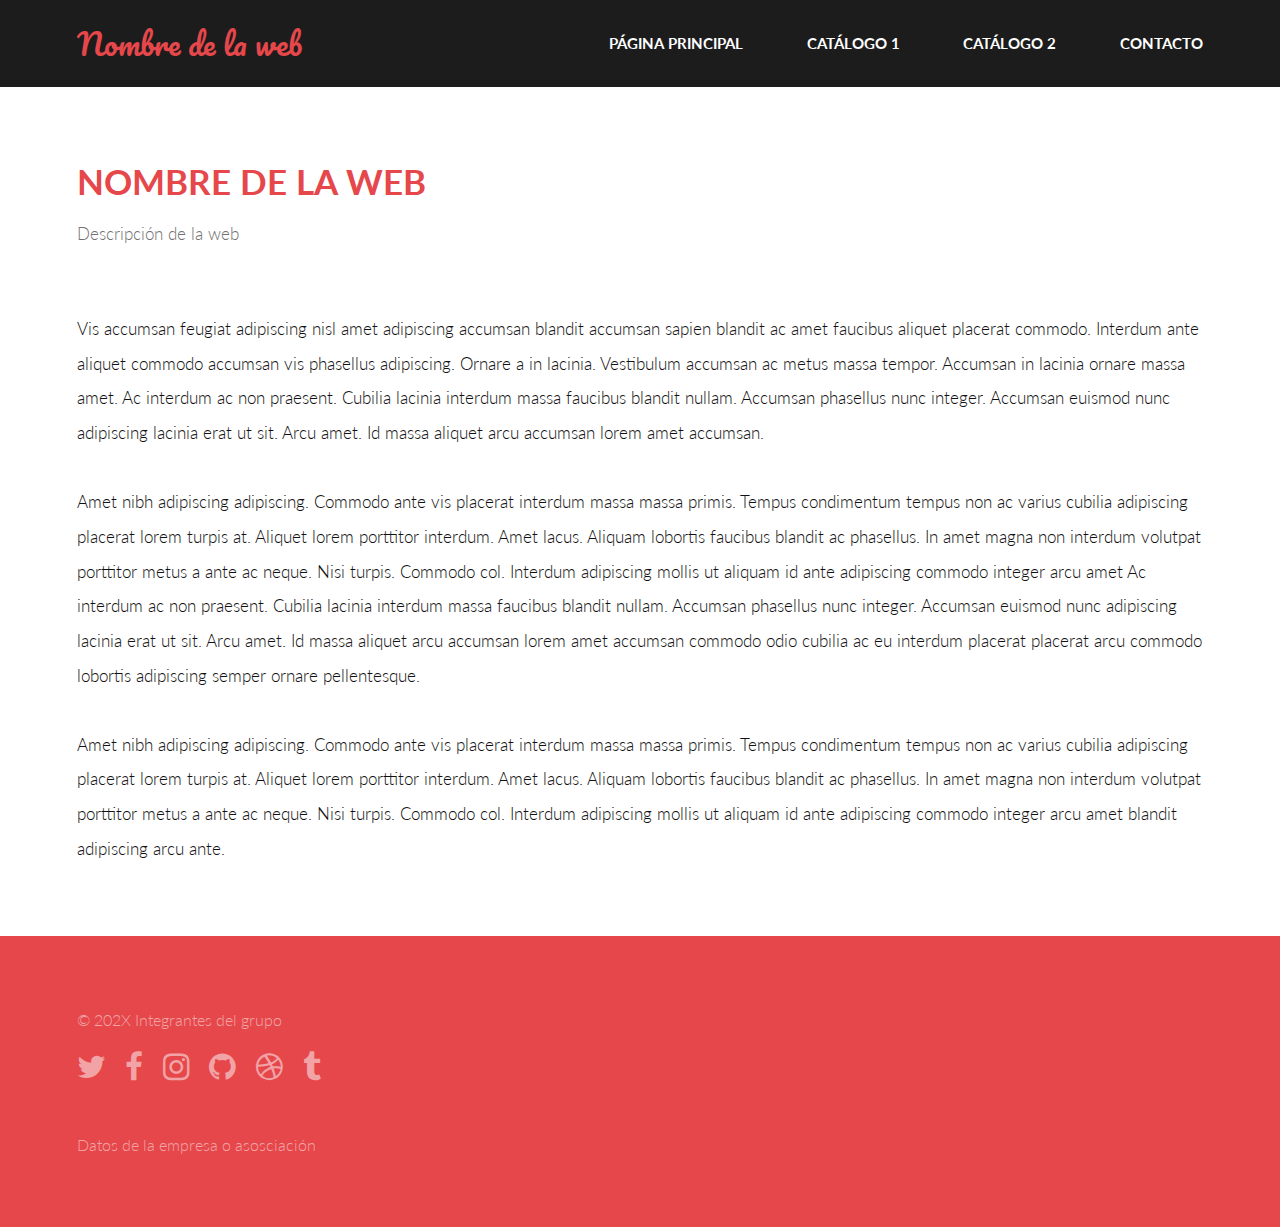
==== pagina_web/index.html @ 9d64b78c "plantilla con algunas imagenes" ====
<!DOCTYPE HTML>
<!--
	Base de la plantilla creada por TEMPLATED y adapatada para la realización del
	Proyecto dirigido a la validación, formateo y transformación de documentos XML
-->
<html lang="es">
	<head>
		<title>UD6: Proyecto dirigido a la validación, formateo y transformación de documentos XML</title>
		<meta charset="utf-8" />
		<meta name="viewport" content="width=device-width, initial-scale=1, user-scalable=no" />
		<link rel="stylesheet" href="assets/css/main.css" />
	</head>
	<body>

		<!-- Header -->
		<header id="header">
			<div class="inner">
				<a href="#" class="logo">Nombre de la web</a>
				<nav id="nav">
					<a href="#">Página Principal</a>
					<a href="web/catalogo_1.html">Catálogo 1</a>
					<a href="web/catalogo_2.html">Catálogo 2</a>
					<a href="web/contacto.html">Contacto</a>								
				</nav>
			</div>
		</header>
		<a href="#menu" class="navPanelToggle"><span class="fa fa-bars"></span></a>

		<!-- Main -->
		<section id="main" >
			<div class="inner">
				<header class="major special">
					<h1>Nombre de la web</h1>
					<p>Descripción de la web</p>
				</header>
				<!-- imagen carácterística de la empresa o asociación -->
				<a href="#" class="image fit"><img src="images/pic11.jpg" alt="" /></a>
				<!-- texto introductorio en el que se detalle lo que hace la empresa o asociación -->
				<p>Vis accumsan feugiat adipiscing nisl amet adipiscing accumsan blandit accumsan sapien blandit ac amet faucibus aliquet placerat commodo. Interdum ante aliquet commodo accumsan vis phasellus adipiscing. Ornare a in lacinia. Vestibulum accumsan ac metus massa tempor. Accumsan in lacinia ornare massa amet. Ac interdum ac non praesent. Cubilia lacinia interdum massa faucibus blandit nullam. Accumsan phasellus nunc integer. Accumsan euismod nunc adipiscing lacinia erat ut sit. Arcu amet. Id massa aliquet arcu accumsan lorem amet accumsan.</p>
				<p>Amet nibh adipiscing adipiscing. Commodo ante vis placerat interdum massa massa primis. Tempus condimentum tempus non ac varius cubilia adipiscing placerat lorem turpis at. Aliquet lorem porttitor interdum. Amet lacus. Aliquam lobortis faucibus blandit ac phasellus. In amet magna non interdum volutpat porttitor metus a ante ac neque. Nisi turpis. Commodo col. Interdum adipiscing mollis ut aliquam id ante adipiscing commodo integer arcu amet Ac interdum ac non praesent. Cubilia lacinia interdum massa faucibus blandit nullam. Accumsan phasellus nunc integer. Accumsan euismod nunc adipiscing lacinia erat ut sit. Arcu amet. Id massa aliquet arcu accumsan lorem amet accumsan commodo odio cubilia ac eu interdum placerat placerat arcu commodo lobortis adipiscing semper ornare pellentesque.</p>
				<p>Amet nibh adipiscing adipiscing. Commodo ante vis placerat interdum massa massa primis. Tempus condimentum tempus non ac varius cubilia adipiscing placerat lorem turpis at. Aliquet lorem porttitor interdum. Amet lacus. Aliquam lobortis faucibus blandit ac phasellus. In amet magna non interdum volutpat porttitor metus a ante ac neque. Nisi turpis. Commodo col. Interdum adipiscing mollis ut aliquam id ante adipiscing commodo integer arcu amet blandit adipiscing arcu ante.</p>
			</div>
		</section>

		<!-- Footer -->
		<footer id="footer">
			<div class="inner">
				<div class="copyright">
					&copy; 202X Integrantes del grupo
					<ul class="icons">
						<li><a href="#" class="icon fa-twitter"><span class="label">Twitter</span></a></li>
						<li><a href="#" class="icon fa-facebook"><span class="label">Facebook</span></a></li>
						<li><a href="#" class="icon fa-instagram"><span class="label">Instagram</span></a></li>
						<li><a href="#" class="icon fa-github"><span class="label">Github</span></a></li>
						<li><a href="#" class="icon fa-dribbble"><span class="label">Dribbble</span></a></li>
						<li><a href="#" class="icon fa-tumblr"><span class="label">Tumblr</span></a></li>
					</ul>
					Datos de la empresa o asosciación
				</div>
			</div>
		</footer>

		<!-- Scripts -->
		<script src="assets/js/jquery.min.js"></script>
		<script src="assets/js/skel.min.js"></script>
		<script src="assets/js/util.js"></script>
		<script src="assets/js/main.js"></script>

	</body>
</html>
---- pagina_web/assets/css/main.css ----
@import url(font-awesome.min.css);
@import url("https://fonts.googleapis.com/css?family=Lato:300,400,700|Pacifico");

/*
	Introspect by TEMPLATED
	templated.co @templatedco
	Released for free under the Creative Commons Attribution 3.0 license (templated.co/license)
*/

/* Reset */

	html, body, div, span, applet, object, iframe, h1, h2, h3, h4, h5, h6, p, blockquote, pre, a, abbr, acronym, address, big, cite, code, del, dfn, em, img, ins, kbd, q, s, samp, small, strike, strong, sub, sup, tt, var, b, u, i, center, dl, dt, dd, ol, ul, li, fieldset, form, label, legend, table, caption, tbody, tfoot, thead, tr, th, td, article, aside, canvas, details, embed, figure, figcaption, footer, header, hgroup, menu, nav, output, ruby, section, summary, time, mark, audio, video {
		margin: 0;
		padding: 0;
		border: 0;
		font-size: 100%;
		font: inherit;
		vertical-align: baseline;
	}

	article, aside, details, figcaption, figure, footer, header, hgroup, menu, nav, section {
		display: block;
	}

	body {
		line-height: 1;
	}

	ol, ul {
		list-style: none;
	}

	blockquote, q {
		quotes: none;
	}

	blockquote:before, blockquote:after, q:before, q:after {
		content: '';
		content: none;
	}

	table {
		border-collapse: collapse;
		border-spacing: 0;
	}

	body {
		-webkit-text-size-adjust: none;
	}

/* Box Model */

	*, *:before, *:after {
		-moz-box-sizing: border-box;
		-webkit-box-sizing: border-box;
		box-sizing: border-box;
	}

/* Containers */

	.container {
		margin-left: auto;
		margin-right: auto;
	}

	.container.\31 25\25 {
		width: 100%;
		max-width: 100em;
		min-width: 80em;
	}

	.container.\37 5\25 {
		width: 60em;
	}

	.container.\35 0\25 {
		width: 40em;
	}

	.container.\32 5\25 {
		width: 20em;
	}

	.container {
		width: 80em;
	}

	@media screen and (max-width: 1680px) {

		.container.\31 25\25 {
			width: 100%;
			max-width: 100em;
			min-width: 80em;
		}

		.container.\37 5\25 {
			width: 60em;
		}

		.container.\35 0\25 {
			width: 40em;
		}

		.container.\32 5\25 {
			width: 20em;
		}

		.container {
			width: 80em;
		}

	}

	@media screen and (max-width: 1280px) {

		.container.\31 25\25 {
			width: 100%;
			max-width: 81.25em;
			min-width: 65em;
		}

		.container.\37 5\25 {
			width: 48.75em;
		}

		.container.\35 0\25 {
			width: 32.5em;
		}

		.container.\32 5\25 {
			width: 16.25em;
		}

		.container {
			width: 65em;
		}

	}

	@media screen and (max-width: 980px) {

		.container.\31 25\25 {
			width: 100%;
			max-width: 112.5%;
			min-width: 90%;
		}

		.container.\37 5\25 {
			width: 67.5%;
		}

		.container.\35 0\25 {
			width: 45%;
		}

		.container.\32 5\25 {
			width: 22.5%;
		}

		.container {
			width: 90%;
		}

	}

	@media screen and (max-width: 736px) {

		.container.\31 25\25 {
			width: 100%;
			max-width: 112.5%;
			min-width: 90%;
		}

		.container.\37 5\25 {
			width: 67.5%;
		}

		.container.\35 0\25 {
			width: 45%;
		}

		.container.\32 5\25 {
			width: 22.5%;
		}

		.container {
			width: 90% !important;
		}

	}

	@media screen and (max-width: 480px) {

		.container.\31 25\25 {
			width: 100%;
			max-width: 112.5%;
			min-width: 90%;
		}

		.container.\37 5\25 {
			width: 67.5%;
		}

		.container.\35 0\25 {
			width: 45%;
		}

		.container.\32 5\25 {
			width: 22.5%;
		}

		.container {
			width: 90% !important;
		}

	}

/* Grid */

	.row {
		border-bottom: solid 1px transparent;
		-moz-box-sizing: border-box;
		-webkit-box-sizing: border-box;
		box-sizing: border-box;
	}

	.row > * {
		float: left;
		-moz-box-sizing: border-box;
		-webkit-box-sizing: border-box;
		box-sizing: border-box;
	}

	.row:after, .row:before {
		content: '';
		display: block;
		clear: both;
		height: 0;
	}

	.row.uniform > * > :first-child {
		margin-top: 0;
	}

	.row.uniform > * > :last-child {
		margin-bottom: 0;
	}

	.row.\30 \25 > * {
		padding: 0 0 0 0em;
	}

	.row.\30 \25 {
		margin: 0 0 -1px 0em;
	}

	.row.uniform.\30 \25 > * {
		padding: 0em 0 0 0em;
	}

	.row.uniform.\30 \25 {
		margin: 0em 0 -1px 0em;
	}

	.row > * {
		padding: 0 0 0 2em;
	}

	.row {
		margin: 0 0 -1px -2em;
	}

	.row.uniform > * {
		padding: 2em 0 0 2em;
	}

	.row.uniform {
		margin: -2em 0 -1px -2em;
	}

	.row.\32 00\25 > * {
		padding: 0 0 0 4em;
	}

	.row.\32 00\25 {
		margin: 0 0 -1px -4em;
	}

	.row.uniform.\32 00\25 > * {
		padding: 4em 0 0 4em;
	}

	.row.uniform.\32 00\25 {
		margin: -4em 0 -1px -4em;
	}

	.row.\31 50\25 > * {
		padding: 0 0 0 3em;
	}

	.row.\31 50\25 {
		margin: 0 0 -1px -3em;
	}

	.row.uniform.\31 50\25 > * {
		padding: 3em 0 0 3em;
	}

	.row.uniform.\31 50\25 {
		margin: -3em 0 -1px -3em;
	}

	.row.\35 0\25 > * {
		padding: 0 0 0 1em;
	}

	.row.\35 0\25 {
		margin: 0 0 -1px -1em;
	}

	.row.uniform.\35 0\25 > * {
		padding: 1em 0 0 1em;
	}

	.row.uniform.\35 0\25 {
		margin: -1em 0 -1px -1em;
	}

	.row.\32 5\25 > * {
		padding: 0 0 0 0.5em;
	}

	.row.\32 5\25 {
		margin: 0 0 -1px -0.5em;
	}

	.row.uniform.\32 5\25 > * {
		padding: 0.5em 0 0 0.5em;
	}

	.row.uniform.\32 5\25 {
		margin: -0.5em 0 -1px -0.5em;
	}

	.\31 2u, .\31 2u\24 {
		width: 100%;
		clear: none;
		margin-left: 0;
	}

	.\31 1u, .\31 1u\24 {
		width: 91.6666666667%;
		clear: none;
		margin-left: 0;
	}

	.\31 0u, .\31 0u\24 {
		width: 83.3333333333%;
		clear: none;
		margin-left: 0;
	}

	.\39 u, .\39 u\24 {
		width: 75%;
		clear: none;
		margin-left: 0;
	}

	.\38 u, .\38 u\24 {
		width: 66.6666666667%;
		clear: none;
		margin-left: 0;
	}

	.\37 u, .\37 u\24 {
		width: 58.3333333333%;
		clear: none;
		margin-left: 0;
	}

	.\36 u, .\36 u\24 {
		width: 50%;
		clear: none;
		margin-left: 0;
	}

	.\35 u, .\35 u\24 {
		width: 41.6666666667%;
		clear: none;
		margin-left: 0;
	}

	.\34 u, .\34 u\24 {
		width: 33.3333333333%;
		clear: none;
		margin-left: 0;
	}

	.\33 u, .\33 u\24 {
		width: 25%;
		clear: none;
		margin-left: 0;
	}

	.\32 u, .\32 u\24 {
		width: 16.6666666667%;
		clear: none;
		margin-left: 0;
	}

	.\31 u, .\31 u\24 {
		width: 8.3333333333%;
		clear: none;
		margin-left: 0;
	}

	.\31 2u\24 + *,
	.\31 1u\24 + *,
	.\31 0u\24 + *,
	.\39 u\24 + *,
	.\38 u\24 + *,
	.\37 u\24 + *,
	.\36 u\24 + *,
	.\35 u\24 + *,
	.\34 u\24 + *,
	.\33 u\24 + *,
	.\32 u\24 + *,
	.\31 u\24 + * {
		clear: left;
	}

	.\-11u {
		margin-left: 91.66667%;
	}

	.\-10u {
		margin-left: 83.33333%;
	}

	.\-9u {
		margin-left: 75%;
	}

	.\-8u {
		margin-left: 66.66667%;
	}

	.\-7u {
		margin-left: 58.33333%;
	}

	.\-6u {
		margin-left: 50%;
	}

	.\-5u {
		margin-left: 41.66667%;
	}

	.\-4u {
		margin-left: 33.33333%;
	}

	.\-3u {
		margin-left: 25%;
	}

	.\-2u {
		margin-left: 16.66667%;
	}

	.\-1u {
		margin-left: 8.33333%;
	}

	@media screen and (max-width: 1680px) {

		.row > * {
			padding: 0 0 0 2em;
		}

		.row {
			margin: 0 0 -1px -2em;
		}

		.row.uniform > * {
			padding: 2em 0 0 2em;
		}

		.row.uniform {
			margin: -2em 0 -1px -2em;
		}

		.row.\32 00\25 > * {
			padding: 0 0 0 4em;
		}

		.row.\32 00\25 {
			margin: 0 0 -1px -4em;
		}

		.row.uniform.\32 00\25 > * {
			padding: 4em 0 0 4em;
		}

		.row.uniform.\32 00\25 {
			margin: -4em 0 -1px -4em;
		}

		.row.\31 50\25 > * {
			padding: 0 0 0 3em;
		}

		.row.\31 50\25 {
			margin: 0 0 -1px -3em;
		}

		.row.uniform.\31 50\25 > * {
			padding: 3em 0 0 3em;
		}

		.row.uniform.\31 50\25 {
			margin: -3em 0 -1px -3em;
		}

		.row.\35 0\25 > * {
			padding: 0 0 0 1em;
		}

		.row.\35 0\25 {
			margin: 0 0 -1px -1em;
		}

		.row.uniform.\35 0\25 > * {
			padding: 1em 0 0 1em;
		}

		.row.uniform.\35 0\25 {
			margin: -1em 0 -1px -1em;
		}

		.row.\32 5\25 > * {
			padding: 0 0 0 0.5em;
		}

		.row.\32 5\25 {
			margin: 0 0 -1px -0.5em;
		}

		.row.uniform.\32 5\25 > * {
			padding: 0.5em 0 0 0.5em;
		}

		.row.uniform.\32 5\25 {
			margin: -0.5em 0 -1px -0.5em;
		}

		.\31 2u\28xlarge\29, .\31 2u\24\28xlarge\29 {
			width: 100%;
			clear: none;
			margin-left: 0;
		}

		.\31 1u\28xlarge\29, .\31 1u\24\28xlarge\29 {
			width: 91.6666666667%;
			clear: none;
			margin-left: 0;
		}

		.\31 0u\28xlarge\29, .\31 0u\24\28xlarge\29 {
			width: 83.3333333333%;
			clear: none;
			margin-left: 0;
		}

		.\39 u\28xlarge\29, .\39 u\24\28xlarge\29 {
			width: 75%;
			clear: none;
			margin-left: 0;
		}

		.\38 u\28xlarge\29, .\38 u\24\28xlarge\29 {
			width: 66.6666666667%;
			clear: none;
			margin-left: 0;
		}

		.\37 u\28xlarge\29, .\37 u\24\28xlarge\29 {
			width: 58.3333333333%;
			clear: none;
			margin-left: 0;
		}

		.\36 u\28xlarge\29, .\36 u\24\28xlarge\29 {
			width: 50%;
			clear: none;
			margin-left: 0;
		}

		.\35 u\28xlarge\29, .\35 u\24\28xlarge\29 {
			width: 41.6666666667%;
			clear: none;
			margin-left: 0;
		}

		.\34 u\28xlarge\29, .\34 u\24\28xlarge\29 {
			width: 33.3333333333%;
			clear: none;
			margin-left: 0;
		}

		.\33 u\28xlarge\29, .\33 u\24\28xlarge\29 {
			width: 25%;
			clear: none;
			margin-left: 0;
		}

		.\32 u\28xlarge\29, .\32 u\24\28xlarge\29 {
			width: 16.6666666667%;
			clear: none;
			margin-left: 0;
		}

		.\31 u\28xlarge\29, .\31 u\24\28xlarge\29 {
			width: 8.3333333333%;
			clear: none;
			margin-left: 0;
		}

		.\31 2u\24\28xlarge\29 + *,
		.\31 1u\24\28xlarge\29 + *,
		.\31 0u\24\28xlarge\29 + *,
		.\39 u\24\28xlarge\29 + *,
		.\38 u\24\28xlarge\29 + *,
		.\37 u\24\28xlarge\29 + *,
		.\36 u\24\28xlarge\29 + *,
		.\35 u\24\28xlarge\29 + *,
		.\34 u\24\28xlarge\29 + *,
		.\33 u\24\28xlarge\29 + *,
		.\32 u\24\28xlarge\29 + *,
		.\31 u\24\28xlarge\29 + * {
			clear: left;
		}

		.\-11u\28xlarge\29 {
			margin-left: 91.66667%;
		}

		.\-10u\28xlarge\29 {
			margin-left: 83.33333%;
		}

		.\-9u\28xlarge\29 {
			margin-left: 75%;
		}

		.\-8u\28xlarge\29 {
			margin-left: 66.66667%;
		}

		.\-7u\28xlarge\29 {
			margin-left: 58.33333%;
		}

		.\-6u\28xlarge\29 {
			margin-left: 50%;
		}

		.\-5u\28xlarge\29 {
			margin-left: 41.66667%;
		}

		.\-4u\28xlarge\29 {
			margin-left: 33.33333%;
		}

		.\-3u\28xlarge\29 {
			margin-left: 25%;
		}

		.\-2u\28xlarge\29 {
			margin-left: 16.66667%;
		}

		.\-1u\28xlarge\29 {
			margin-left: 8.33333%;
		}

	}

	@media screen and (max-width: 1280px) {

		.row > * {
			padding: 0 0 0 1.5em;
		}

		.row {
			margin: 0 0 -1px -1.5em;
		}

		.row.uniform > * {
			padding: 1.5em 0 0 1.5em;
		}

		.row.uniform {
			margin: -1.5em 0 -1px -1.5em;
		}

		.row.\32 00\25 > * {
			padding: 0 0 0 3em;
		}

		.row.\32 00\25 {
			margin: 0 0 -1px -3em;
		}

		.row.uniform.\32 00\25 > * {
			padding: 3em 0 0 3em;
		}

		.row.uniform.\32 00\25 {
			margin: -3em 0 -1px -3em;
		}

		.row.\31 50\25 > * {
			padding: 0 0 0 2.25em;
		}

		.row.\31 50\25 {
			margin: 0 0 -1px -2.25em;
		}

		.row.uniform.\31 50\25 > * {
			padding: 2.25em 0 0 2.25em;
		}

		.row.uniform.\31 50\25 {
			margin: -2.25em 0 -1px -2.25em;
		}

		.row.\35 0\25 > * {
			padding: 0 0 0 0.75em;
		}

		.row.\35 0\25 {
			margin: 0 0 -1px -0.75em;
		}

		.row.uniform.\35 0\25 > * {
			padding: 0.75em 0 0 0.75em;
		}

		.row.uniform.\35 0\25 {
			margin: -0.75em 0 -1px -0.75em;
		}

		.row.\32 5\25 > * {
			padding: 0 0 0 0.375em;
		}

		.row.\32 5\25 {
			margin: 0 0 -1px -0.375em;
		}

		.row.uniform.\32 5\25 > * {
			padding: 0.375em 0 0 0.375em;
		}

		.row.uniform.\32 5\25 {
			margin: -0.375em 0 -1px -0.375em;
		}

		.\31 2u\28large\29, .\31 2u\24\28large\29 {
			width: 100%;
			clear: none;
			margin-left: 0;
		}

		.\31 1u\28large\29, .\31 1u\24\28large\29 {
			width: 91.6666666667%;
			clear: none;
			margin-left: 0;
		}

		.\31 0u\28large\29, .\31 0u\24\28large\29 {
			width: 83.3333333333%;
			clear: none;
			margin-left: 0;
		}

		.\39 u\28large\29, .\39 u\24\28large\29 {
			width: 75%;
			clear: none;
			margin-left: 0;
		}

		.\38 u\28large\29, .\38 u\24\28large\29 {
			width: 66.6666666667%;
			clear: none;
			margin-left: 0;
		}

		.\37 u\28large\29, .\37 u\24\28large\29 {
			width: 58.3333333333%;
			clear: none;
			margin-left: 0;
		}

		.\36 u\28large\29, .\36 u\24\28large\29 {
			width: 50%;
			clear: none;
			margin-left: 0;
		}

		.\35 u\28large\29, .\35 u\24\28large\29 {
			width: 41.6666666667%;
			clear: none;
			margin-left: 0;
		}

		.\34 u\28large\29, .\34 u\24\28large\29 {
			width: 33.3333333333%;
			clear: none;
			margin-left: 0;
		}

		.\33 u\28large\29, .\33 u\24\28large\29 {
			width: 25%;
			clear: none;
			margin-left: 0;
		}

		.\32 u\28large\29, .\32 u\24\28large\29 {
			width: 16.6666666667%;
			clear: none;
			margin-left: 0;
		}

		.\31 u\28large\29, .\31 u\24\28large\29 {
			width: 8.3333333333%;
			clear: none;
			margin-left: 0;
		}

		.\31 2u\24\28large\29 + *,
		.\31 1u\24\28large\29 + *,
		.\31 0u\24\28large\29 + *,
		.\39 u\24\28large\29 + *,
		.\38 u\24\28large\29 + *,
		.\37 u\24\28large\29 + *,
		.\36 u\24\28large\29 + *,
		.\35 u\24\28large\29 + *,
		.\34 u\24\28large\29 + *,
		.\33 u\24\28large\29 + *,
		.\32 u\24\28large\29 + *,
		.\31 u\24\28large\29 + * {
			clear: left;
		}

		.\-11u\28large\29 {
			margin-left: 91.66667%;
		}

		.\-10u\28large\29 {
			margin-left: 83.33333%;
		}

		.\-9u\28large\29 {
			margin-left: 75%;
		}

		.\-8u\28large\29 {
			margin-left: 66.66667%;
		}

		.\-7u\28large\29 {
			margin-left: 58.33333%;
		}

		.\-6u\28large\29 {
			margin-left: 50%;
		}

		.\-5u\28large\29 {
			margin-left: 41.66667%;
		}

		.\-4u\28large\29 {
			margin-left: 33.33333%;
		}

		.\-3u\28large\29 {
			margin-left: 25%;
		}

		.\-2u\28large\29 {
			margin-left: 16.66667%;
		}

		.\-1u\28large\29 {
			margin-left: 8.33333%;
		}

	}

	@media screen and (max-width: 980px) {

		.row > * {
			padding: 0 0 0 1.5em;
		}

		.row {
			margin: 0 0 -1px -1.5em;
		}

		.row.uniform > * {
			padding: 1.5em 0 0 1.5em;
		}

		.row.uniform {
			margin: -1.5em 0 -1px -1.5em;
		}

		.row.\32 00\25 > * {
			padding: 0 0 0 3em;
		}

		.row.\32 00\25 {
			margin: 0 0 -1px -3em;
		}

		.row.uniform.\32 00\25 > * {
			padding: 3em 0 0 3em;
		}

		.row.uniform.\32 00\25 {
			margin: -3em 0 -1px -3em;
		}

		.row.\31 50\25 > * {
			padding: 0 0 0 2.25em;
		}

		.row.\31 50\25 {
			margin: 0 0 -1px -2.25em;
		}

		.row.uniform.\31 50\25 > * {
			padding: 2.25em 0 0 2.25em;
		}

		.row.uniform.\31 50\25 {
			margin: -2.25em 0 -1px -2.25em;
		}

		.row.\35 0\25 > * {
			padding: 0 0 0 0.75em;
		}

		.row.\35 0\25 {
			margin: 0 0 -1px -0.75em;
		}

		.row.uniform.\35 0\25 > * {
			padding: 0.75em 0 0 0.75em;
		}

		.row.uniform.\35 0\25 {
			margin: -0.75em 0 -1px -0.75em;
		}

		.row.\32 5\25 > * {
			padding: 0 0 0 0.375em;
		}

		.row.\32 5\25 {
			margin: 0 0 -1px -0.375em;
		}

		.row.uniform.\32 5\25 > * {
			padding: 0.375em 0 0 0.375em;
		}

		.row.uniform.\32 5\25 {
			margin: -0.375em 0 -1px -0.375em;
		}

		.\31 2u\28medium\29, .\31 2u\24\28medium\29 {
			width: 100%;
			clear: none;
			margin-left: 0;
		}

		.\31 1u\28medium\29, .\31 1u\24\28medium\29 {
			width: 91.6666666667%;
			clear: none;
			margin-left: 0;
		}

		.\31 0u\28medium\29, .\31 0u\24\28medium\29 {
			width: 83.3333333333%;
			clear: none;
			margin-left: 0;
		}

		.\39 u\28medium\29, .\39 u\24\28medium\29 {
			width: 75%;
			clear: none;
			margin-left: 0;
		}

		.\38 u\28medium\29, .\38 u\24\28medium\29 {
			width: 66.6666666667%;
			clear: none;
			margin-left: 0;
		}

		.\37 u\28medium\29, .\37 u\24\28medium\29 {
			width: 58.3333333333%;
			clear: none;
			margin-left: 0;
		}

		.\36 u\28medium\29, .\36 u\24\28medium\29 {
			width: 50%;
			clear: none;
			margin-left: 0;
		}

		.\35 u\28medium\29, .\35 u\24\28medium\29 {
			width: 41.6666666667%;
			clear: none;
			margin-left: 0;
		}

		.\34 u\28medium\29, .\34 u\24\28medium\29 {
			width: 33.3333333333%;
			clear: none;
			margin-left: 0;
		}

		.\33 u\28medium\29, .\33 u\24\28medium\29 {
			width: 25%;
			clear: none;
			margin-left: 0;
		}

		.\32 u\28medium\29, .\32 u\24\28medium\29 {
			width: 16.6666666667%;
			clear: none;
			margin-left: 0;
		}

		.\31 u\28medium\29, .\31 u\24\28medium\29 {
			width: 8.3333333333%;
			clear: none;
			margin-left: 0;
		}

		.\31 2u\24\28medium\29 + *,
		.\31 1u\24\28medium\29 + *,
		.\31 0u\24\28medium\29 + *,
		.\39 u\24\28medium\29 + *,
		.\38 u\24\28medium\29 + *,
		.\37 u\24\28medium\29 + *,
		.\36 u\24\28medium\29 + *,
		.\35 u\24\28medium\29 + *,
		.\34 u\24\28medium\29 + *,
		.\33 u\24\28medium\29 + *,
		.\32 u\24\28medium\29 + *,
		.\31 u\24\28medium\29 + * {
			clear: left;
		}

		.\-11u\28medium\29 {
			margin-left: 91.66667%;
		}

		.\-10u\28medium\29 {
			margin-left: 83.33333%;
		}

		.\-9u\28medium\29 {
			margin-left: 75%;
		}

		.\-8u\28medium\29 {
			margin-left: 66.66667%;
		}

		.\-7u\28medium\29 {
			margin-left: 58.33333%;
		}

		.\-6u\28medium\29 {
			margin-left: 50%;
		}

		.\-5u\28medium\29 {
			margin-left: 41.66667%;
		}

		.\-4u\28medium\29 {
			margin-left: 33.33333%;
		}

		.\-3u\28medium\29 {
			margin-left: 25%;
		}

		.\-2u\28medium\29 {
			margin-left: 16.66667%;
		}

		.\-1u\28medium\29 {
			margin-left: 8.33333%;
		}

	}

	@media screen and (max-width: 736px) {

		.row > * {
			padding: 0 0 0 1.25em;
		}

		.row {
			margin: 0 0 -1px -1.25em;
		}

		.row.uniform > * {
			padding: 1.25em 0 0 1.25em;
		}

		.row.uniform {
			margin: -1.25em 0 -1px -1.25em;
		}

		.row.\32 00\25 > * {
			padding: 0 0 0 2.5em;
		}

		.row.\32 00\25 {
			margin: 0 0 -1px -2.5em;
		}

		.row.uniform.\32 00\25 > * {
			padding: 2.5em 0 0 2.5em;
		}

		.row.uniform.\32 00\25 {
			margin: -2.5em 0 -1px -2.5em;
		}

		.row.\31 50\25 > * {
			padding: 0 0 0 1.875em;
		}

		.row.\31 50\25 {
			margin: 0 0 -1px -1.875em;
		}

		.row.uniform.\31 50\25 > * {
			padding: 1.875em 0 0 1.875em;
		}

		.row.uniform.\31 50\25 {
			margin: -1.875em 0 -1px -1.875em;
		}

		.row.\35 0\25 > * {
			padding: 0 0 0 0.625em;
		}

		.row.\35 0\25 {
			margin: 0 0 -1px -0.625em;
		}

		.row.uniform.\35 0\25 > * {
			padding: 0.625em 0 0 0.625em;
		}

		.row.uniform.\35 0\25 {
			margin: -0.625em 0 -1px -0.625em;
		}

		.row.\32 5\25 > * {
			padding: 0 0 0 0.3125em;
		}

		.row.\32 5\25 {
			margin: 0 0 -1px -0.3125em;
		}

		.row.uniform.\32 5\25 > * {
			padding: 0.3125em 0 0 0.3125em;
		}

		.row.uniform.\32 5\25 {
			margin: -0.3125em 0 -1px -0.3125em;
		}

		.\31 2u\28small\29, .\31 2u\24\28small\29 {
			width: 100%;
			clear: none;
			margin-left: 0;
		}

		.\31 1u\28small\29, .\31 1u\24\28small\29 {
			width: 91.6666666667%;
			clear: none;
			margin-left: 0;
		}

		.\31 0u\28small\29, .\31 0u\24\28small\29 {
			width: 83.3333333333%;
			clear: none;
			margin-left: 0;
		}

		.\39 u\28small\29, .\39 u\24\28small\29 {
			width: 75%;
			clear: none;
			margin-left: 0;
		}

		.\38 u\28small\29, .\38 u\24\28small\29 {
			width: 66.6666666667%;
			clear: none;
			margin-left: 0;
		}

		.\37 u\28small\29, .\37 u\24\28small\29 {
			width: 58.3333333333%;
			clear: none;
			margin-left: 0;
		}

		.\36 u\28small\29, .\36 u\24\28small\29 {
			width: 50%;
			clear: none;
			margin-left: 0;
		}

		.\35 u\28small\29, .\35 u\24\28small\29 {
			width: 41.6666666667%;
			clear: none;
			margin-left: 0;
		}

		.\34 u\28small\29, .\34 u\24\28small\29 {
			width: 33.3333333333%;
			clear: none;
			margin-left: 0;
		}

		.\33 u\28small\29, .\33 u\24\28small\29 {
			width: 25%;
			clear: none;
			margin-left: 0;
		}

		.\32 u\28small\29, .\32 u\24\28small\29 {
			width: 16.6666666667%;
			clear: none;
			margin-left: 0;
		}

		.\31 u\28small\29, .\31 u\24\28small\29 {
			width: 8.3333333333%;
			clear: none;
			margin-left: 0;
		}

		.\31 2u\24\28small\29 + *,
		.\31 1u\24\28small\29 + *,
		.\31 0u\24\28small\29 + *,
		.\39 u\24\28small\29 + *,
		.\38 u\24\28small\29 + *,
		.\37 u\24\28small\29 + *,
		.\36 u\24\28small\29 + *,
		.\35 u\24\28small\29 + *,
		.\34 u\24\28small\29 + *,
		.\33 u\24\28small\29 + *,
		.\32 u\24\28small\29 + *,
		.\31 u\24\28small\29 + * {
			clear: left;
		}

		.\-11u\28small\29 {
			margin-left: 91.66667%;
		}

		.\-10u\28small\29 {
			margin-left: 83.33333%;
		}

		.\-9u\28small\29 {
			margin-left: 75%;
		}

		.\-8u\28small\29 {
			margin-left: 66.66667%;
		}

		.\-7u\28small\29 {
			margin-left: 58.33333%;
		}

		.\-6u\28small\29 {
			margin-left: 50%;
		}

		.\-5u\28small\29 {
			margin-left: 41.66667%;
		}

		.\-4u\28small\29 {
			margin-left: 33.33333%;
		}

		.\-3u\28small\29 {
			margin-left: 25%;
		}

		.\-2u\28small\29 {
			margin-left: 16.66667%;
		}

		.\-1u\28small\29 {
			margin-left: 8.33333%;
		}

	}

	@media screen and (max-width: 480px) {

		.row > * {
			padding: 0 0 0 1.25em;
		}

		.row {
			margin: 0 0 -1px -1.25em;
		}

		.row.uniform > * {
			padding: 1.25em 0 0 1.25em;
		}

		.row.uniform {
			margin: -1.25em 0 -1px -1.25em;
		}

		.row.\32 00\25 > * {
			padding: 0 0 0 2.5em;
		}

		.row.\32 00\25 {
			margin: 0 0 -1px -2.5em;
		}

		.row.uniform.\32 00\25 > * {
			padding: 2.5em 0 0 2.5em;
		}

		.row.uniform.\32 00\25 {
			margin: -2.5em 0 -1px -2.5em;
		}

		.row.\31 50\25 > * {
			padding: 0 0 0 1.875em;
		}

		.row.\31 50\25 {
			margin: 0 0 -1px -1.875em;
		}

		.row.uniform.\31 50\25 > * {
			padding: 1.875em 0 0 1.875em;
		}

		.row.uniform.\31 50\25 {
			margin: -1.875em 0 -1px -1.875em;
		}

		.row.\35 0\25 > * {
			padding: 0 0 0 0.625em;
		}

		.row.\35 0\25 {
			margin: 0 0 -1px -0.625em;
		}

		.row.uniform.\35 0\25 > * {
			padding: 0.625em 0 0 0.625em;
		}

		.row.uniform.\35 0\25 {
			margin: -0.625em 0 -1px -0.625em;
		}

		.row.\32 5\25 > * {
			padding: 0 0 0 0.3125em;
		}

		.row.\32 5\25 {
			margin: 0 0 -1px -0.3125em;
		}

		.row.uniform.\32 5\25 > * {
			padding: 0.3125em 0 0 0.3125em;
		}

		.row.uniform.\32 5\25 {
			margin: -0.3125em 0 -1px -0.3125em;
		}

		.\31 2u\28xsmall\29, .\31 2u\24\28xsmall\29 {
			width: 100%;
			clear: none;
			margin-left: 0;
		}

		.\31 1u\28xsmall\29, .\31 1u\24\28xsmall\29 {
			width: 91.6666666667%;
			clear: none;
			margin-left: 0;
		}

		.\31 0u\28xsmall\29, .\31 0u\24\28xsmall\29 {
			width: 83.3333333333%;
			clear: none;
			margin-left: 0;
		}

		.\39 u\28xsmall\29, .\39 u\24\28xsmall\29 {
			width: 75%;
			clear: none;
			margin-left: 0;
		}

		.\38 u\28xsmall\29, .\38 u\24\28xsmall\29 {
			width: 66.6666666667%;
			clear: none;
			margin-left: 0;
		}

		.\37 u\28xsmall\29, .\37 u\24\28xsmall\29 {
			width: 58.3333333333%;
			clear: none;
			margin-left: 0;
		}

		.\36 u\28xsmall\29, .\36 u\24\28xsmall\29 {
			width: 50%;
			clear: none;
			margin-left: 0;
		}

		.\35 u\28xsmall\29, .\35 u\24\28xsmall\29 {
			width: 41.6666666667%;
			clear: none;
			margin-left: 0;
		}

		.\34 u\28xsmall\29, .\34 u\24\28xsmall\29 {
			width: 33.3333333333%;
			clear: none;
			margin-left: 0;
		}

		.\33 u\28xsmall\29, .\33 u\24\28xsmall\29 {
			width: 25%;
			clear: none;
			margin-left: 0;
		}

		.\32 u\28xsmall\29, .\32 u\24\28xsmall\29 {
			width: 16.6666666667%;
			clear: none;
			margin-left: 0;
		}

		.\31 u\28xsmall\29, .\31 u\24\28xsmall\29 {
			width: 8.3333333333%;
			clear: none;
			margin-left: 0;
		}

		.\31 2u\24\28xsmall\29 + *,
		.\31 1u\24\28xsmall\29 + *,
		.\31 0u\24\28xsmall\29 + *,
		.\39 u\24\28xsmall\29 + *,
		.\38 u\24\28xsmall\29 + *,
		.\37 u\24\28xsmall\29 + *,
		.\36 u\24\28xsmall\29 + *,
		.\35 u\24\28xsmall\29 + *,
		.\34 u\24\28xsmall\29 + *,
		.\33 u\24\28xsmall\29 + *,
		.\32 u\24\28xsmall\29 + *,
		.\31 u\24\28xsmall\29 + * {
			clear: left;
		}

		.\-11u\28xsmall\29 {
			margin-left: 91.66667%;
		}

		.\-10u\28xsmall\29 {
			margin-left: 83.33333%;
		}

		.\-9u\28xsmall\29 {
			margin-left: 75%;
		}

		.\-8u\28xsmall\29 {
			margin-left: 66.66667%;
		}

		.\-7u\28xsmall\29 {
			margin-left: 58.33333%;
		}

		.\-6u\28xsmall\29 {
			margin-left: 50%;
		}

		.\-5u\28xsmall\29 {
			margin-left: 41.66667%;
		}

		.\-4u\28xsmall\29 {
			margin-left: 33.33333%;
		}

		.\-3u\28xsmall\29 {
			margin-left: 25%;
		}

		.\-2u\28xsmall\29 {
			margin-left: 16.66667%;
		}

		.\-1u\28xsmall\29 {
			margin-left: 8.33333%;
		}

	}

/* Basic */

	@-ms-viewport {
		width: device-width;
	}

	body {
		-ms-overflow-style: scrollbar;
	}

	@media screen and (max-width: 480px) {

		html, body {
			min-width: 320px;
		}

	}

	body {
		background: #fff;
	}

		body.is-loading *, body.is-loading *:before, body.is-loading *:after {
			-moz-animation: none !important;
			-webkit-animation: none !important;
			-ms-animation: none !important;
			animation: none !important;
			-moz-transition: none !important;
			-webkit-transition: none !important;
			-ms-transition: none !important;
			transition: none !important;
		}

/* Type */

	body {
		background-color: #fff;
		color: #111111;
	}

	body, input, select, textarea {
		font-family: "Lato", sans-serif;
		font-size: 15pt;
		font-weight: 300;
		line-height: 2;
	}

		@media screen and (max-width: 1680px) {

			body, input, select, textarea {
				font-size: 13pt;
			}

		}

		@media screen and (max-width: 1280px) {

			body, input, select, textarea {
				font-size: 13pt;
			}

		}

		@media screen and (max-width: 980px) {

			body, input, select, textarea {
				font-size: 12pt;
			}

		}

		@media screen and (max-width: 736px) {

			body, input, select, textarea {
				font-size: 12pt;
			}

		}

		@media screen and (max-width: 480px) {

			body, input, select, textarea {
				font-size: 12pt;
			}

		}

	a {
		-moz-transition: color 0.2s ease-in-out;
		-webkit-transition: color 0.2s ease-in-out;
		-ms-transition: color 0.2s ease-in-out;
		transition: color 0.2s ease-in-out;
		text-decoration: none;
	}

		a:hover {
			text-decoration: underline;
		}

	strong, b {
		font-weight: 700;
	}

	em, i {
		font-style: italic;
	}

	p {
		margin: 0 0 2em 0;
	}

	h1, h2, h3, h4, h5, h6 {
		font-weight: 700;
		line-height: 1.5;
		margin: 0 0 1em 0;
		text-transform: uppercase;
	}

		h1 a, h2 a, h3 a, h4 a, h5 a, h6 a {
			color: inherit;
			text-decoration: none;
		}

	h1 {
		font-size: 2em;
		margin: 0 0 0.25em 0;
	}

	h2 {
		font-size: 1.75em;
	}

	h3 {
		font-size: 1.35em;
	}

	h4 {
		font-size: 1.1em;
	}

	h5 {
		font-size: 0.9em;
	}

	h6 {
		font-size: 0.7em;
	}

	@media screen and (max-width: 736px) {

		h1 {
			font-size: 1.5em;
		}

		h2 {
			font-size: 1.25em;
		}

		h3 {
			font-size: 1.1em;
		}

	}

	sub {
		font-size: 0.8em;
		position: relative;
		top: 0.5em;
	}

	sup {
		font-size: 0.8em;
		position: relative;
		top: -0.5em;
	}

	blockquote {
		border-left: solid 4px;
		font-style: italic;
		margin: 0 0 2em 0;
		padding: 0.5em 0 0.5em 2em;
	}

	code {
		border-radius: 0;
		border: solid 1px;
		font-family: "Courier New", monospace;
		font-size: 0.9em;
		margin: 0 0.25em;
		padding: 0.25em 0.65em;
	}

	pre {
		-webkit-overflow-scrolling: touch;
		font-family: "Courier New", monospace;
		font-size: 0.9em;
		margin: 0 0 2em 0;
	}

		pre code {
			display: block;
			line-height: 1.75;
			padding: 1em 1.5em;
			overflow-x: auto;
		}

	hr {
		border: 0;
		border-bottom: solid 1px;
		margin: 2em 0;
	}

		hr.major {
			margin: 3em 0;
		}

	.align-left {
		text-align: left;
	}

	.align-center {
		text-align: center;
	}

	.align-right {
		text-align: right;
	}

	input, select, textarea {
		color: #e5474b;
	}

	a {
		color: #e5474b;
	}

	strong, b {
		color: #e5474b;
	}

	h1, h2, h3, h4, h5, h6 {
		color: #e5474b;
	}

	blockquote {
		border-left-color: #e5474b;
	}

	code {
		background: none;
		border-color: #e5474b;
	}

	hr {
		border-bottom-color: #e5474b;
	}

/* Box */

	.box {
		border-radius: 0;
		border: solid 1px;
		margin:1em;
		padding: 1.5em;
		width:30%;
		display:inline-block;
	}

		.box > :last-child,
		.box > :last-child > :last-child,
		.box > :last-child > :last-child > :last-child {
			margin-bottom: 0;
		}

		.box.alt {
			border: 0;
			border-radius: 0;
			padding: 0;
		}

	.box {
		border-color: #e5474b;
	}
	.box h3{
		text-align:center;
	}
/* Button */

	input[type="submit"],
	input[type="reset"],
	input[type="button"],
	button,
	.button {
		-moz-appearance: none;
		-webkit-appearance: none;
		-ms-appearance: none;
		appearance: none;
		-moz-transition: background-color 0.2s ease-in-out, color 0.2s ease-in-out;
		-webkit-transition: background-color 0.2s ease-in-out, color 0.2s ease-in-out;
		-ms-transition: background-color 0.2s ease-in-out, color 0.2s ease-in-out;
		transition: background-color 0.2s ease-in-out, color 0.2s ease-in-out;
		border-radius: 0;
		border: 0;
		cursor: pointer;
		display: inline-block;
		font-size: .8em;
		font-weight: 700;
		height: 3.5em;
		line-height: 3.65em;
		padding: 0 2.25em;
		text-align: center;
		text-decoration: none;
		text-transform: uppercase;
		white-space: nowrap;
	}

		input[type="submit"]:hover,
		input[type="reset"]:hover,
		input[type="button"]:hover,
		button:hover,
		.button:hover {
			text-decoration: none;
		}

		input[type="submit"].icon,
		input[type="reset"].icon,
		input[type="button"].icon,
		button.icon,
		.button.icon {
			padding-left: 1.35em;
		}

			input[type="submit"].icon:before,
			input[type="reset"].icon:before,
			input[type="button"].icon:before,
			button.icon:before,
			.button.icon:before {
				margin-right: 0.5em;
			}

		input[type="submit"].fit,
		input[type="reset"].fit,
		input[type="button"].fit,
		button.fit,
		.button.fit {
			display: block;
			margin: 0 0 1em 0;
			width: 100%;
		}

		input[type="submit"].small,
		input[type="reset"].small,
		input[type="button"].small,
		button.small,
		.button.small {
			font-size: 0.8em;
		}

		input[type="submit"].big,
		input[type="reset"].big,
		input[type="button"].big,
		button.big,
		.button.big {
			font-size: 1.35em;
		}

		input[type="submit"].disabled, input[type="submit"]:disabled,
		input[type="reset"].disabled,
		input[type="reset"]:disabled,
		input[type="button"].disabled,
		input[type="button"]:disabled,
		button.disabled,
		button:disabled,
		.button.disabled,
		.button:disabled {
			-moz-pointer-events: none;
			-webkit-pointer-events: none;
			-ms-pointer-events: none;
			pointer-events: none;
			opacity: 0.25;
		}

	input[type="submit"],
	input[type="reset"],
	input[type="button"],
	button,
	.button {
		background-color: #5a5a5a;
		color: #ffffff !important;
	}

		input[type="submit"]:hover,
		input[type="reset"]:hover,
		input[type="button"]:hover,
		button:hover,
		.button:hover {
			background-color: #676767;
		}

		input[type="submit"]:active,
		input[type="reset"]:active,
		input[type="button"]:active,
		button:active,
		.button:active {
			background-color: #4d4d4d;
		}

		input[type="submit"].alt,
		input[type="reset"].alt,
		input[type="button"].alt,
		button.alt,
		.button.alt {
			background-color: transparent;
			box-shadow: inset 0 0 0 2px #e5474b;
			color: #e5474b !important;
		}

			input[type="submit"].alt:hover,
			input[type="reset"].alt:hover,
			input[type="button"].alt:hover,
			button.alt:hover,
			.button.alt:hover {
				background: #fceced;
			}

			input[type="submit"].alt:active,
			input[type="reset"].alt:active,
			input[type="button"].alt:active,
			button.alt:active,
			.button.alt:active {
				background-color: #f9dadb;
			}

			input[type="submit"].alt.icon:before,
			input[type="reset"].alt.icon:before,
			input[type="button"].alt.icon:before,
			button.alt.icon:before,
			.button.alt.icon:before {
				color: #717171;
			}

		input[type="submit"].special,
		input[type="reset"].special,
		input[type="button"].special,
		button.special,
		.button.special {
			background-color: #e5474b;
			color: #ffffff !important;
		}

			input[type="submit"].special:hover,
			input[type="reset"].special:hover,
			input[type="button"].special:hover,
			button.special:hover,
			.button.special:hover {
				background-color: #e85d61;
			}

			input[type="submit"].special:active,
			input[type="reset"].special:active,
			input[type="button"].special:active,
			button.special:active,
			.button.special:active {
				background-color: #e23135;
			}

/* Form */

	form {
		margin: 0 0 2em 0;
	}

		form .field {
			margin: 0 0 2em 0;
		}

			form .field.half {
				width: 50%;
				float: left;
				padding: 0 0 0 1em;
			}

				form .field.half.first {
					padding: 0 1em 0 0;
				}

		form > .actions {
			margin: 2.5em 0 0 0 !important;
		}
		@media screen and (max-width: 1324px) {
			
		.box{
				width:45%;
			}	
		
		
		}
		@media screen and (max-width: 936px) {

			form .field {
				margin: 0 0 1.5em 0;
			}

				form .field.half {
					padding: 0 0 0 0.75em;
				}

					form .field.half.first {
						padding: 0 0.75em 0 0;
					}

			form > .actions {
				margin: 2em 0 0 0 !important;
			}
			
			.box{
				width:90%;
			}

		}

		@media screen and (max-width: 480px) {

			form .field.half {
				width: 100%;
				float: none;
				padding: 0;
			}

				form .field.half.first {
					padding: 0;
				}
			

		}

	label {
		display: block;
		font-size: 0.9em;
		text-transform: uppercase;
		font-weight: 700;
		margin: 0 0 1em 0;
	}

	input[type="text"],
	input[type="password"],
	input[type="email"],
	select,
	textarea {
		-moz-appearance: none;
		-webkit-appearance: none;
		-ms-appearance: none;
		appearance: none;
		border-radius: 0;
		border: none;
		border: solid 3px;
		color: inherit;
		display: block;
		outline: 0;
		padding: 0 1em;
		text-decoration: none;
		width: 100%;
	}

		input[type="text"]:invalid,
		input[type="password"]:invalid,
		input[type="email"]:invalid,
		select:invalid,
		textarea:invalid {
			box-shadow: none;
		}

	.select-wrapper {
		text-decoration: none;
		display: block;
		position: relative;
	}

		.select-wrapper:before {
			-moz-osx-font-smoothing: grayscale;
			-webkit-font-smoothing: antialiased;
			font-family: FontAwesome;
			font-style: normal;
			font-weight: normal;
			text-transform: none !important;
		}

		.select-wrapper:before {
			content: '\f078';
			display: block;
			height: 2.75em;
			line-height: 2.75em;
			pointer-events: none;
			position: absolute;
			right: 0;
			text-align: center;
			top: 0;
			width: 2.75em;
		}

		.select-wrapper select::-ms-expand {
			display: none;
		}

	input[type="text"],
	input[type="password"],
	input[type="email"],
	select {
		height: 2.75em;
	}

	textarea {
		padding: 0.75em 1em;
	}

	input[type="checkbox"],
	input[type="radio"] {
		-moz-appearance: none;
		-webkit-appearance: none;
		-ms-appearance: none;
		appearance: none;
		display: block;
		float: left;
		margin-right: -2em;
		opacity: 0;
		width: 1em;
		z-index: -1;
	}

		input[type="checkbox"] + label,
		input[type="radio"] + label {
			text-decoration: none;
			cursor: pointer;
			display: inline-block;
			font-size: 1em;
			font-weight: 300;
			padding-left: 2.4em;
			padding-right: 0.75em;
			position: relative;
		}

			input[type="checkbox"] + label:before,
			input[type="radio"] + label:before {
				-moz-osx-font-smoothing: grayscale;
				-webkit-font-smoothing: antialiased;
				font-family: FontAwesome;
				font-style: normal;
				font-weight: normal;
				text-transform: none !important;
			}

			input[type="checkbox"] + label:before,
			input[type="radio"] + label:before {
				border-radius: 0;
				border: solid 1px;
				content: '';
				display: inline-block;
				height: 1.65em;
				left: 0;
				line-height: 1.58125em;
				position: absolute;
				text-align: center;
				top: 0;
				width: 1.65em;
			}

		input[type="checkbox"]:checked + label:before,
		input[type="radio"]:checked + label:before {
			content: '\f00c';
		}

	input[type="checkbox"] + label:before {
		border-radius: 0;
	}

	input[type="radio"] + label:before {
		border-radius: 100%;
	}

	::-webkit-input-placeholder {
		opacity: 1.0;
	}

	:-moz-placeholder {
		opacity: 1.0;
	}

	::-moz-placeholder {
		opacity: 1.0;
	}

	:-ms-input-placeholder {
		opacity: 1.0;
	}

	.formerize-placeholder {
		opacity: 1.0;
	}

	label {
		color: #e5474b;
	}

	input[type="text"],
	input[type="password"],
	input[type="email"],
	select,
	textarea {
		background: none;
		border-color: #fceced;
	}

		input[type="text"]:focus,
		input[type="password"]:focus,
		input[type="email"]:focus,
		select:focus,
		textarea:focus {
			border-color: #e5474b;
			box-shadow: 0 0 0 1px #e5474b;
		}

	.select-wrapper:before {
		color: #e5474b;
	}

	input[type="checkbox"] + label,
	input[type="radio"] + label {
		color: #111111;
	}

		input[type="checkbox"] + label:before,
		input[type="radio"] + label:before {
			background: none;
			border-color: #e5474b;
		}

	input[type="checkbox"]:checked + label:before,
	input[type="radio"]:checked + label:before {
		background-color: #e5474b;
		border-color: #e5474b;
		color: #ffffff;
	}

	input[type="checkbox"]:focus + label:before,
	input[type="radio"]:focus + label:before {
		border-color: #e5474b;
		box-shadow: 0 0 0 1px #e5474b;
	}

	::-webkit-input-placeholder {
		color: #717171 !important;
	}

	:-moz-placeholder {
		color: #717171 !important;
	}

	::-moz-placeholder {
		color: #717171 !important;
	}

	:-ms-input-placeholder {
		color: #717171 !important;
	}

	.formerize-placeholder {
		color: #717171 !important;
	}

/* Icon */

	.icon {
		text-decoration: none;
		border-bottom: none;
		position: relative;
	}

		.icon:before {
			-moz-osx-font-smoothing: grayscale;
			-webkit-font-smoothing: antialiased;
			font-family: FontAwesome;
			font-style: normal;
			font-weight: normal;
			text-transform: none !important;
		}

		.icon > .label {
			display: none;
		}

/* Image */

	.image {
		border-radius: 0;
		border: 0;
		display: inline-block;
		position: relative;
	}

		.image img {
			border-radius: 0;
			display: block;
		}

		.image.left, .image.right {
			max-width: 40%;
		}

			.image.left img, .image.right img {
				width: 100%;
			}

		.image.left {
			float: left;
			margin: 0 1.5em 1em 0;
			top: 0.25em;
		}

		.image.right {
			float: right;
			margin: 0 0 1em 1.5em;
			top: 0.25em;
		}

		.image.fit {
			display: block;
			margin: 0 0 2em 0;
			width: 100%;
		}

			.image.fit img {
				width: 100%;
			}

		.image.main {
			display: block;
			margin: 0 0 3em 0;
			width: 100%;
		}

			.image.main img {
				width: 100%;
			}

/* List */

	ol {
		list-style: decimal;
		margin: 0 0 2em 0;
		padding-left: 1.25em;
	}

		ol li {
			padding-left: 0.25em;
		}

	ul {
		list-style: disc;
		margin: 0 0 2em 0;
		padding-left: 1em;
	}

		ul li {
			padding-left: 0.5em;
		}

		ul.alt {
			list-style: none;
			padding-left: 0;
		}

			ul.alt li {
				border-top: solid 1px;
				padding: 0.5em 0;
			}

				ul.alt li:first-child {
					border-top: 0;
					padding-top: 0;
				}

		ul.icons {
			cursor: default;
			list-style: none;
			padding-left: 0;
		}

			ul.icons li {
				display: inline-block;
				padding: 0 1em 0 0;
			}

				ul.icons li:last-child {
					padding-right: 0;
				}

				ul.icons li .icon:before {
					font-size: 2em;
				}

		ul.actions {
			cursor: default;
			list-style: none;
			padding-left: 0;
		}

			ul.actions li {
				display: inline-block;
				padding: 0 1em 0 0;
				vertical-align: middle;
			}

				ul.actions li:last-child {
					padding-right: 0;
				}

			ul.actions.small li {
				padding: 0 0.5em 0 0;
			}

			ul.actions.vertical li {
				display: block;
				padding: 1em 0 0 0;
			}

				ul.actions.vertical li:first-child {
					padding-top: 0;
				}

				ul.actions.vertical li > * {
					margin-bottom: 0;
				}

			ul.actions.vertical.small li {
				padding: 0.5em 0 0 0;
			}

				ul.actions.vertical.small li:first-child {
					padding-top: 0;
				}

			ul.actions.fit {
				display: table;
				margin-left: -1em;
				padding: 0;
				table-layout: fixed;
				width: calc(100% + 1em);
			}

				ul.actions.fit li {
					display: table-cell;
					padding: 0 0 0 1em;
				}

					ul.actions.fit li > * {
						margin-bottom: 0;
					}

				ul.actions.fit.small {
					margin-left: -0.5em;
					width: calc(100% + 0.5em);
				}

					ul.actions.fit.small li {
						padding: 0 0 0 0.5em;
					}

	dl {
		margin: 0 0 2em 0;
	}

		dl dt {
			display: block;
			font-weight: 700;
			margin: 0 0 1em 0;
		}

		dl dd {
			margin-left: 2em;
		}

	ul.alt li {
		border-top-color: #e5474b;
	}

/* Section/Article */

	section.special, article.special {
		text-align: center;
	}

	section .inner {
		max-width: 65em;
		width: calc(100% - 6em);
		margin: 0 auto;
	}

		@media screen and (max-width: 480px) {

			section .inner {
				max-width: 90%;
				width: 90%;
			}

		}

	header p {
		position: relative;
		margin: 0 0 1.5em 0;
	}

	header h2 + p {
		font-size: 1.25em;
		margin-top: -1em;
	}

	header h3 + p {
		font-size: 1.1em;
		margin-top: -0.8em;
	}

	header h4 + p,
	header h5 + p,
	header h6 + p {
		font-size: 0.9em;
		margin-top: -0.6em;
	}

	header p {
		color: #717171;
	}

/* Table */

	.table-wrapper {
		-webkit-overflow-scrolling: touch;
		overflow-x: auto;
	}

	table {
		margin: 0 0 2em 0;
		width: 100%;
	}

		table tbody tr {
			border: solid 1px;
			border-left: 0;
			border-right: 0;
		}

		table td {
			padding: 0.75em 0.75em;
			vertical-align:middle;
		}

		table th {
			font-size: 0.9em;
			font-weight: 700;
			padding: 0 0.75em 0.75em 0.75em;
			text-align: left;
		}

		table thead {
			border-bottom: solid 2px;
		}

		table tfoot {
			border-top: solid 2px;
		}

		table.alt {
			border-collapse: separate;
		}

			table.alt tbody tr td {
				border: solid 1px;
				border-left-width: 0;
				border-top-width: 0;
			}

				table.alt tbody tr td:first-child {
					border-left-width: 1px;
				}

			table.alt tbody tr:first-child td {
				border-top-width: 1px;
			}

			table.alt thead {
				border-bottom: 0;
			}

			table.alt tfoot {
				border-top: 0;
			}

	table tbody tr {
		border-color: #e5474b;
	}

		table tbody tr:nth-child(2n + 1) {
			background-color: transparent;
		}

	table th {
		color: #e5474b;
	}

	table thead {
		border-bottom-color: #e5474b;
	}

	table tfoot {
		border-top-color: #e5474b;
	}

	table.alt tbody tr td {
		border-color: #e5474b;
	}

/* Wrapper */

	.wrapper {
		position: relative;
	}

		.wrapper > .inner {
			margin: 0 auto;
			width: 60em;
		}

		.wrapper.style1 {
			background-color: #e5474b;
			color: #f2a3a5;
		}

			.wrapper.style1 input, .wrapper.style1 select, .wrapper.style1 textarea {
				color: #ffffff;
			}

			.wrapper.style1 a {
				color: #ffffff;
			}

			.wrapper.style1 strong, .wrapper.style1 b {
				color: #ffffff;
			}

			.wrapper.style1 h1, .wrapper.style1 h2, .wrapper.style1 h3, .wrapper.style1 h4, .wrapper.style1 h5, .wrapper.style1 h6 {
				color: #fff;
			}

			.wrapper.style1 blockquote {
				border-left-color: #fff;
			}

			.wrapper.style1 code {
				background: none;
				border-color: #fff;
			}

			.wrapper.style1 hr {
				border-bottom-color: #fff;
			}

			.wrapper.style1 .box {
				border-color: #fff;
				width:30%;
			}

			.wrapper.style1 input[type="submit"],
			.wrapper.style1 input[type="reset"],
			.wrapper.style1 input[type="button"],
			.wrapper.style1 button,
			.wrapper.style1 .button {
				background-color: #5a5a5a;
				color: #ffffff !important;
			}

				.wrapper.style1 input[type="submit"]:hover,
				.wrapper.style1 input[type="reset"]:hover,
				.wrapper.style1 input[type="button"]:hover,
				.wrapper.style1 button:hover,
				.wrapper.style1 .button:hover {
					background-color: #676767;
				}

				.wrapper.style1 input[type="submit"]:active,
				.wrapper.style1 input[type="reset"]:active,
				.wrapper.style1 input[type="button"]:active,
				.wrapper.style1 button:active,
				.wrapper.style1 .button:active {
					background-color: #4d4d4d;
				}

				.wrapper.style1 input[type="submit"].alt,
				.wrapper.style1 input[type="reset"].alt,
				.wrapper.style1 input[type="button"].alt,
				.wrapper.style1 button.alt,
				.wrapper.style1 .button.alt {
					background-color: transparent;
					box-shadow: inset 0 0 0 2px #fff;
					color: #ffffff !important;
				}

					.wrapper.style1 input[type="submit"].alt:hover,
					.wrapper.style1 input[type="reset"].alt:hover,
					.wrapper.style1 input[type="button"].alt:hover,
					.wrapper.style1 button.alt:hover,
					.wrapper.style1 .button.alt:hover {
						background: rgba(255, 255, 255, 0.25);
					}

					.wrapper.style1 input[type="submit"].alt:active,
					.wrapper.style1 input[type="reset"].alt:active,
					.wrapper.style1 input[type="button"].alt:active,
					.wrapper.style1 button.alt:active,
					.wrapper.style1 .button.alt:active {
						background-color: rgba(255, 255, 255, 0.2);
					}

					.wrapper.style1 input[type="submit"].alt.icon:before,
					.wrapper.style1 input[type="reset"].alt.icon:before,
					.wrapper.style1 input[type="button"].alt.icon:before,
					.wrapper.style1 button.alt.icon:before,
					.wrapper.style1 .button.alt.icon:before {
						color: #f8d1d2;
					}

				.wrapper.style1 input[type="submit"].special,
				.wrapper.style1 input[type="reset"].special,
				.wrapper.style1 input[type="button"].special,
				.wrapper.style1 button.special,
				.wrapper.style1 .button.special {
					background-color: #ffffff;
					color: #e5474b !important;
				}

			.wrapper.style1 label {
				color: #ffffff;
			}

			.wrapper.style1 input[type="text"],
			.wrapper.style1 input[type="password"],
			.wrapper.style1 input[type="email"],
			.wrapper.style1 select,
			.wrapper.style1 textarea {
				background: none;
				border-color: rgba(255, 255, 255, 0.25);
			}

				.wrapper.style1 input[type="text"]:focus,
				.wrapper.style1 input[type="password"]:focus,
				.wrapper.style1 input[type="email"]:focus,
				.wrapper.style1 select:focus,
				.wrapper.style1 textarea:focus {
					border-color: #ffffff;
					box-shadow: 0 0 0 1px #ffffff;
				}

			.wrapper.style1 .select-wrapper:before {
				color: #fff;
			}

			.wrapper.style1 input[type="checkbox"] + label,
			.wrapper.style1 input[type="radio"] + label {
				color: #f2a3a5;
			}

				.wrapper.style1 input[type="checkbox"] + label:before,
				.wrapper.style1 input[type="radio"] + label:before {
					background: none;
					border-color: #fff;
				}

			.wrapper.style1 input[type="checkbox"]:checked + label:before,
			.wrapper.style1 input[type="radio"]:checked + label:before {
				background-color: #ffffff;
				border-color: #ffffff;
				color: #e5474b;
			}

			.wrapper.style1 input[type="checkbox"]:focus + label:before,
			.wrapper.style1 input[type="radio"]:focus + label:before {
				border-color: #ffffff;
				box-shadow: 0 0 0 1px #ffffff;
			}

			.wrapper.style1 ::-webkit-input-placeholder {
				color: #f8d1d2 !important;
			}

			.wrapper.style1 :-moz-placeholder {
				color: #f8d1d2 !important;
			}

			.wrapper.style1 ::-moz-placeholder {
				color: #f8d1d2 !important;
			}

			.wrapper.style1 :-ms-input-placeholder {
				color: #f8d1d2 !important;
			}

			.wrapper.style1 .formerize-placeholder {
				color: #f8d1d2 !important;
			}

			.wrapper.style1 ul.alt li {
				border-top-color: #fff;
			}

			.wrapper.style1 header p {
				color: #f8d1d2;
			}

			.wrapper.style1 table tbody tr {
				border-color: #fff;
			}

				.wrapper.style1 table tbody tr:nth-child(2n + 1) {
					background-color: transparent;
				}

			.wrapper.style1 table th {
				color: #ffffff;
			}

			.wrapper.style1 table thead {
				border-bottom-color: #fff;
			}

			.wrapper.style1 table tfoot {
				border-top-color: #fff;
			}

			.wrapper.style1 table.alt tbody tr td {
				border-color: #fff;
			}

		.wrapper.style2 {
			background-color: #5a5a5a;
			color: #d5d5d5;
		}

			.wrapper.style2 input, .wrapper.style2 select, .wrapper.style2 textarea {
				color: #ffffff;
			}

			.wrapper.style2 a {
				color: #e5474b;
			}

			.wrapper.style2 strong, .wrapper.style2 b {
				color: #ffffff;
			}

			.wrapper.style2 blockquote {
				border-left-color: rgba(255, 255, 255, 0.15);
			}

			.wrapper.style2 code {
				background: rgba(255, 255, 255, 0.075);
				border-color: rgba(255, 255, 255, 0.15);
			}

			.wrapper.style2 hr {
				border-bottom-color: rgba(255, 255, 255, 0.15);
			}

			.wrapper.style2 .box {
				border-color: rgba(255, 255, 255, 0.15);
			}

			.wrapper.style2 input[type="submit"],
			.wrapper.style2 input[type="reset"],
			.wrapper.style2 input[type="button"],
			.wrapper.style2 button,
			.wrapper.style2 .button {
				background-color: #ffffff;
				color: #5a5a5a !important;
			}

				.wrapper.style2 input[type="submit"].alt,
				.wrapper.style2 input[type="reset"].alt,
				.wrapper.style2 input[type="button"].alt,
				.wrapper.style2 button.alt,
				.wrapper.style2 .button.alt {
					background-color: transparent;
					box-shadow: inset 0 0 0 2px rgba(255, 255, 255, 0.15);
					color: #ffffff !important;
				}

					.wrapper.style2 input[type="submit"].alt:hover,
					.wrapper.style2 input[type="reset"].alt:hover,
					.wrapper.style2 input[type="button"].alt:hover,
					.wrapper.style2 button.alt:hover,
					.wrapper.style2 .button.alt:hover {
						background: rgba(255, 255, 255, 0.5);
					}

					.wrapper.style2 input[type="submit"].alt:active,
					.wrapper.style2 input[type="reset"].alt:active,
					.wrapper.style2 input[type="button"].alt:active,
					.wrapper.style2 button.alt:active,
					.wrapper.style2 .button.alt:active {
						background-color: rgba(255, 255, 255, 0.2);
					}

					.wrapper.style2 input[type="submit"].alt.icon:before,
					.wrapper.style2 input[type="reset"].alt.icon:before,
					.wrapper.style2 input[type="button"].alt.icon:before,
					.wrapper.style2 button.alt.icon:before,
					.wrapper.style2 .button.alt.icon:before {
						color: #bdbdbd;
					}

				.wrapper.style2 input[type="submit"].special,
				.wrapper.style2 input[type="reset"].special,
				.wrapper.style2 input[type="button"].special,
				.wrapper.style2 button.special,
				.wrapper.style2 .button.special {
					background-color: #e5474b;
					color: #ffffff !important;
				}

					.wrapper.style2 input[type="submit"].special:hover,
					.wrapper.style2 input[type="reset"].special:hover,
					.wrapper.style2 input[type="button"].special:hover,
					.wrapper.style2 button.special:hover,
					.wrapper.style2 .button.special:hover {
						background-color: #e85d61;
					}

					.wrapper.style2 input[type="submit"].special:active,
					.wrapper.style2 input[type="reset"].special:active,
					.wrapper.style2 input[type="button"].special:active,
					.wrapper.style2 button.special:active,
					.wrapper.style2 .button.special:active {
						background-color: #e23135;
					}

			.wrapper.style2 label {
				color: #ffffff;
			}

			.wrapper.style2 input[type="text"],
			.wrapper.style2 input[type="password"],
			.wrapper.style2 input[type="email"],
			.wrapper.style2 select,
			.wrapper.style2 textarea {
				background: rgba(255, 255, 255, 0.075);
				border-color: rgba(255, 255, 255, 0.5);
			}

				.wrapper.style2 input[type="text"]:focus,
				.wrapper.style2 input[type="password"]:focus,
				.wrapper.style2 input[type="email"]:focus,
				.wrapper.style2 select:focus,
				.wrapper.style2 textarea:focus {
					border-color: #e5474b;
					box-shadow: 0 0 0 1px #e5474b;
				}

			.wrapper.style2 .select-wrapper:before {
				color: rgba(255, 255, 255, 0.15);
			}

			.wrapper.style2 input[type="checkbox"] + label,
			.wrapper.style2 input[type="radio"] + label {
				color: #d5d5d5;
			}

				.wrapper.style2 input[type="checkbox"] + label:before,
				.wrapper.style2 input[type="radio"] + label:before {
					background: rgba(255, 255, 255, 0.075);
					border-color: rgba(255, 255, 255, 0.15);
				}

			.wrapper.style2 input[type="checkbox"]:checked + label:before,
			.wrapper.style2 input[type="radio"]:checked + label:before {
				background-color: #e5474b;
				border-color: #e5474b;
				color: #ffffff;
			}

			.wrapper.style2 input[type="checkbox"]:focus + label:before,
			.wrapper.style2 input[type="radio"]:focus + label:before {
				border-color: #e5474b;
				box-shadow: 0 0 0 1px #e5474b;
			}

			.wrapper.style2 ::-webkit-input-placeholder {
				color: #bdbdbd !important;
			}

			.wrapper.style2 :-moz-placeholder {
				color: #bdbdbd !important;
			}

			.wrapper.style2 ::-moz-placeholder {
				color: #bdbdbd !important;
			}

			.wrapper.style2 :-ms-input-placeholder {
				color: #bdbdbd !important;
			}

			.wrapper.style2 .formerize-placeholder {
				color: #bdbdbd !important;
			}

			.wrapper.style2 ul.alt li {
				border-top-color: rgba(255, 255, 255, 0.15);
			}

			.wrapper.style2 header p {
				color: #bdbdbd;
			}

			.wrapper.style2 table tbody tr {
				border-color: rgba(255, 255, 255, 0.15);
			}

				.wrapper.style2 table tbody tr:nth-child(2n + 1) {
					background-color: rgba(255, 255, 255, 0.075);
				}

			.wrapper.style2 table th {
				color: #ffffff;
			}

			.wrapper.style2 table thead {
				border-bottom-color: rgba(255, 255, 255, 0.15);
			}

			.wrapper.style2 table tfoot {
				border-top-color: rgba(255, 255, 255, 0.15);
			}

			.wrapper.style2 table.alt tbody tr td {
				border-color: rgba(255, 255, 255, 0.15);
			}

		@media screen and (max-width: 1280px) {

			.wrapper > .inner {
				width: 65em;
			}

		}

		@media screen and (max-width: 980px) {

			.wrapper > .inner {
				width: 100%;
			}

		}

/* Header */

	body {
		position: relative;
		padding-top: 5em;
	}

	#header {
		background: #1c1c1c;
		color: #d5d5d5;
		cursor: default;
		height: 5em;
		left: 0;
		line-height: 5em;
		position: fixed;
		text-align: right;
		top: 0;
		width: 100%;
		z-index: 10001;
	}

		#header .inner {
			max-width: 65em;
			width: calc(100% - 6em);
			margin: 0 auto;
			position: relative;
		}

			@media screen and (max-width: 480px) {

				#header .inner {
					max-width: 90%;
					width: 90%;
				}

			}

		#header .logo {
			font-family: 'Pacifico', cursive;
			display: inline-block;
			height: inherit;
			left: 0;
			line-height: inherit;
			margin: 0;
			padding: 0;
			position: absolute;
			top: 0;
			color: #e5474b;
			font-size: 1.75em;
			text-transform: none;
			font-weight: normal;
			padding: 0;
		}

			#header .logo:hover {
				color: rgba(229, 71, 75, 0.75);
			}

		#header a {
			-moz-transition: color 0.2s ease-in-out;
			-webkit-transition: color 0.2s ease-in-out;
			-ms-transition: color 0.2s ease-in-out;
			transition: color 0.2s ease-in-out;
			display: inline-block;
			padding: 0 2em;
			color: #ffffff;
			text-decoration: none;
			text-transform: uppercase;
			font-weight: 700;
			font-size: .85em;
		}

			#header a:hover {
				color: rgba(255, 255, 255, 0.75);
			}

			#header a:last-child {
				padding-right: 0em;
			}

			@media screen and (max-width: 736px) {

				#header a {
					padding: 0 0.5em;
				}

			}

	@media screen and (max-width: 480px) {

		#header {
			min-width: 320px;
		}

	}

/* Menu */

	#nav {
		display: inline-block;
	}

		@media screen and (max-width: 980px) {

			#nav {
				display: none;
			}

		}

	.navPanelToggle {
		position: fixed;
		text-decoration: none;
		height: 4em;
		right: 3em;
		top: .75em;
		width: 4em;
		display: none;
		z-index: 10002;
	}

		.navPanelToggle:before {
			-moz-osx-font-smoothing: grayscale;
			-webkit-font-smoothing: antialiased;
			font-family: FontAwesome;
			font-style: normal;
			font-weight: normal;
			text-transform: none !important;
			color: #fff;
			display: block;
			font-size: 16px;
			height: 2.25em;
			left: 0.5em;
			line-height: 2.25em;
			position: absolute;
			text-align: center;
			top: 0.5em;
			width: 3.5em;
		}

		@media screen and (max-width: 980px) {

			.navPanelToggle {
				display: block;
			}

		}

		@media screen and (max-width: 736px) {

			.navPanelToggle {
				right: 1em;
			}

		}

		.navPanelToggle *:before {
			color: #fff;
			display: block;
			font-size: 16px;
			height: 2.25em;
			left: 0.5em;
			line-height: 2.25em;
			position: absolute;
			text-align: center;
			top: 0.5em;
			width: 3.5em;
		}

	#navPanel {
		-moz-transform: translatex(20em);
		-webkit-transform: translatex(20em);
		-ms-transform: translatex(20em);
		transform: translatex(20em);
		-moz-transition: -moz-transform 0.2s ease-in-out, visibility 0.2s ease-in-out;
		-webkit-transition: -webkit-transform 0.2s ease-in-out, visibility 0.2s ease-in-out;
		-ms-transition: -ms-transform 0.2s ease-in-out, visibility 0.2s ease-in-out;
		transition: transform 0.2s ease-in-out, visibility 0.2s ease-in-out;
		-webkit-overflow-scrolling: touch;
		visibility: hidden;
		overflow-y: auto;
		position: fixed;
		right: 0;
		top: 0;
		background: #1c1c1c;
		color: #fff;
		height: 100%;
		max-width: 80%;
		width: 20em;
		padding: 1.5em;
		text-transform: uppercase;
		z-index: 10003;
		display: none;
	}

		#navPanel.visible {
			-moz-transform: translatex(0);
			-webkit-transform: translatex(0);
			-ms-transform: translatex(0);
			transform: translatex(0);
			box-shadow: 0 0 1.5em 0 rgba(0, 0, 0, 0.2);
			visibility: visible;
		}

		#navPanel a:not(.close) {
			border-top: solid 1px rgba(255, 255, 255, 0.1);
			color: #fff;
			font-weight: 700;
			display: block;
			padding: 0.75em 0;
			text-decoration: none;
		}

			#navPanel a:not(.close):first-child {
				border: none;
			}

		#navPanel .close {
			text-decoration: none;
			-moz-transition: color 0.2s ease-in-out;
			-webkit-transition: color 0.2s ease-in-out;
			-ms-transition: color 0.2s ease-in-out;
			transition: color 0.2s ease-in-out;
			-webkit-tap-highlight-color: transparent;
			border: 0;
			color: #484848;
			cursor: pointer;
			display: block;
			height: 4em;
			padding-right: 1.25em;
			position: absolute;
			right: 0;
			text-align: right;
			top: 0;
			vertical-align: middle;
			width: 5em;
		}

			#navPanel .close:before {
				-moz-osx-font-smoothing: grayscale;
				-webkit-font-smoothing: antialiased;
				font-family: FontAwesome;
				font-style: normal;
				font-weight: normal;
				text-transform: none !important;
				content: '\f00d';
				width: 3em;
				height: 3em;
				line-height: 3em;
				display: block;
				position: absolute;
				right: 0;
				top: 0;
				text-align: center;
			}

			#navPanel .close:hover {
				color: inherit;
			}

		@media screen and (max-width: 980px) {

			#navPanel {
				display: block;
			}

		}

/* Banner */

	#banner {
		background-color: #e5474b;
		color: #f2a3a5;
		padding: 13em 0 11em 0;
		background-color: #0c0c0c;
		background-image: url("../../images/banner.jpg");
		background-size: cover;
		background-repeat: no-repeat;
		background-position: left;
		text-align: left;
		position: relative;
		z-index: 9999;
	}

		#banner input, #banner select, #banner textarea {
			color: #ffffff;
		}

		#banner a {
			color: #ffffff;
		}

		#banner strong, #banner b {
			color: #ffffff;
		}

		#banner h1, #banner h2, #banner h3, #banner h4, #banner h5, #banner h6 {
			color: #fff;
		}

		#banner blockquote {
			border-left-color: #fff;
		}

		#banner code {
			background: none;
			border-color: #fff;
		}

		#banner hr {
			border-bottom-color: #fff;
		}

		#banner input[type="submit"],
		#banner input[type="reset"],
		#banner input[type="button"],
		#banner button,
		#banner .button {
			background-color: #5a5a5a;
			color: #ffffff !important;
		}

			#banner input[type="submit"]:hover,
			#banner input[type="reset"]:hover,
			#banner input[type="button"]:hover,
			#banner button:hover,
			#banner .button:hover {
				background-color: #676767;
			}

			#banner input[type="submit"]:active,
			#banner input[type="reset"]:active,
			#banner input[type="button"]:active,
			#banner button:active,
			#banner .button:active {
				background-color: #4d4d4d;
			}

			#banner input[type="submit"].alt,
			#banner input[type="reset"].alt,
			#banner input[type="button"].alt,
			#banner button.alt,
			#banner .button.alt {
				background-color: transparent;
				box-shadow: inset 0 0 0 2px #fff;
				color: #ffffff !important;
			}

				#banner input[type="submit"].alt:hover,
				#banner input[type="reset"].alt:hover,
				#banner input[type="button"].alt:hover,
				#banner button.alt:hover,
				#banner .button.alt:hover {
					background: rgba(255, 255, 255, 0.25);
				}

				#banner input[type="submit"].alt:active,
				#banner input[type="reset"].alt:active,
				#banner input[type="button"].alt:active,
				#banner button.alt:active,
				#banner .button.alt:active {
					background-color: rgba(255, 255, 255, 0.2);
				}

				#banner input[type="submit"].alt.icon:before,
				#banner input[type="reset"].alt.icon:before,
				#banner input[type="button"].alt.icon:before,
				#banner button.alt.icon:before,
				#banner .button.alt.icon:before {
					color: #f8d1d2;
				}

			#banner input[type="submit"].special,
			#banner input[type="reset"].special,
			#banner input[type="button"].special,
			#banner button.special,
			#banner .button.special {
				background-color: #ffffff;
				color: #e5474b !important;
			}

		#banner:after {
			-moz-transition: opacity 4s ease;
			-webkit-transition: opacity 4s ease;
			-ms-transition: opacity 4s ease;
			transition: opacity 4s ease;
			content: '';
			position: absolute;
			width: 100%;
			height: 100%;
			display: block;
			top: 0;
			left: 0;
			background-color: #0c0c0c;
			opacity: 0.25;
		}

		#banner .inner {
			max-width: 65em;
			width: calc(100% - 6em);
			margin: 0 auto;
			position: relative;
			z-index: 10000;
			line-height: 1.5;
		}

			@media screen and (max-width: 480px) {

				#banner .inner {
					max-width: 90%;
					width: 90%;
				}

			}

		#banner h1 {
			font-size: 2em;
			margin: 0 0 1em 0;
			padding: 0;
			letter-spacing: 3px;
			font-weight: 700;
		}

			#banner h1 span {
				font-weight: 400;
			}

		body.is-loading #banner:after {
			opacity: 1;
		}

		@media screen and (max-width: 1680px) {

			#banner {
				padding: 10em 0 8em 0;
			}

		}

		@media screen and (max-width: 1280px) {

			#banner {
				padding: 8em 0 6em 0;
			}

		}

		@media screen and (max-width: 980px) {

			#banner {
				padding: 12em 0 10em 0;
			}

				#banner br {
					display: none;
				}

		}

		@media screen and (max-width: 736px) {

			#banner {
				padding: 4em 0 2em 0;
			}

				#banner h1 {
					font-size: 1.75em;
				}

		}

		@media screen and (max-width: 480px) {

			#banner {
				padding: 5em 0 3em 0;
			}

				#banner ul {
					margin-top: 1em;
				}

		}

/* Main */

	#main {
		padding: 4em 0 2em 0;
	}

	#one {
		padding: 6em 0 4em 0;
	}

		@media screen and (max-width: 980px) {

			#one {
				padding: 4em 0 2em 0;
			}

		}

		@media screen and (max-width: 736px) {

			#one {
				padding: 2em 0 0.1em 0;
			}

		}

	#two {
		padding: 6em 0 4em 0;
		background: #f3f3f3;
		background: -moz-linear-gradient(left, #f3f3f3 0%, #f3f3f3 50%, #f7f7f7 0%, #f7f7f7 100%);
		background: -webkit-linear-gradient(left, #f3f3f3 0%, #f3f3f3 50%, #f7f7f7 0%, #f7f7f7 100%);
		background: linear-gradient(to right, #f3f3f3 0%, #f3f3f3 50%, #f7f7f7 0%, #f7f7f7 100%);
		filter: progid:DXImageTransform.Microsoft.gradient( startColorstr='#f3f3f3', endColorstr='#f7f7f7',GradientType=1 );
	}

		#two .inner {
			display: -ms-flexbox;
			display: -moz-flex;
			display: -webkit-flex;
			display: -ms-flex;
			display: flex;
			-moz-flex-direction: row;
			-webkit-flex-direction: row;
			-ms-flex-direction: row;
			flex-direction: row;
		}

			#two .inner article {
				width: 50%;
			}

				#two .inner article:first-child {
					padding-right: 6em;
				}

				#two .inner article:last-child {
					padding-left: 6em;
				}

		@media screen and (max-width: 980px) {

			#two {
				padding: 4em 0 2em 0;
				background: -moz-linear-gradient(top, #f3f3f3 0%, #f3f3f3 50%, #f7f7f7 0%, #f7f7f7 100%);
				background: -webkit-linear-gradient(top, #f3f3f3 0%, #f3f3f3 50%, #f7f7f7 0%, #f7f7f7 100%);
				background: linear-gradient(to bottom, #f3f3f3 0%, #f3f3f3 50%, #f7f7f7 0%, #f7f7f7 100%);
				filter: progid:DXImageTransform.Microsoft.gradient( startColorstr='#f3f3f3', endColorstr='#f7f7f7',GradientType=0 );
			}

				#two .inner {
					-moz-flex-direction: column;
					-webkit-flex-direction: column;
					-ms-flex-direction: column;
					flex-direction: column;
				}

					#two .inner article {
						width: 100%;
					}

						#two .inner article:first-child {
							padding-right: 0;
							padding-bottom: 2em;
						}

						#two .inner article:last-child {
							padding-left: 0;
							padding-top: 2em;
						}

		}

		@media screen and (max-width: 736px) {

			#two {
				padding: 2em 0 0.1em 0;
			}

		}

	#three {
		padding: 6em 0 4em 0;
	}

		#three .inner {
			display: -ms-flexbox;
			display: -moz-flex;
			display: -webkit-flex;
			display: -ms-flex;
			display: flex;
			-moz-flex-direction: row;
			-webkit-flex-direction: row;
			-ms-flex-direction: row;
			flex-direction: row;
			-moz-justify-content: space-between;
			-webkit-justify-content: space-between;
			-ms-justify-content: space-between;
			justify-content: space-between;
			-ms-flex-pack: justify;
		}

			#three .inner article {
				width: 26%;
				display: block;
			}

				#three .inner article p {
					color: #717171;
				}

				#three .inner article .icon {
					color: #b3b3b3;
					font-size: 3em;
				}

			@media screen and (max-width: 980px) {

				#three .inner {
					-moz-flex-direction: column;
					-webkit-flex-direction: column;
					-ms-flex-direction: column;
					flex-direction: column;
				}

					#three .inner article {
						width: 100%;
						margin: 0 auto;
					}

			}

		@media screen and (max-width: 980px) {

			#three {
				padding: 4em 0 2em 0;
			}

		}

		@media screen and (max-width: 736px) {

			#three {
				padding: 2em 0 0.1em 0;
			}

		}

/* Footer */

	#footer {
		background-color: #e5474b;
		color: #f2a3a5;
		padding: 4em 0 2em 0;
		background: #e5474b;
	}

		#footer input, #footer select, #footer textarea {
			color: #ffffff;
		}

		#footer a {
			color: #ffffff;
		}

		#footer strong, #footer b {
			color: #ffffff;
		}

		#footer h1, #footer h2, #footer h3, #footer h4, #footer h5, #footer h6 {
			color: #fff;
		}

		#footer blockquote {
			border-left-color: #fff;
		}

		#footer code {
			background: none;
			border-color: #fff;
		}

		#footer hr {
			border-bottom-color: #fff;
		}

		#footer input[type="submit"],
		#footer input[type="reset"],
		#footer input[type="button"],
		#footer button,
		#footer .button {
			background-color: #5a5a5a;
			color: #ffffff !important;
		}

			#footer input[type="submit"]:hover,
			#footer input[type="reset"]:hover,
			#footer input[type="button"]:hover,
			#footer button:hover,
			#footer .button:hover {
				background-color: #676767;
			}

			#footer input[type="submit"]:active,
			#footer input[type="reset"]:active,
			#footer input[type="button"]:active,
			#footer button:active,
			#footer .button:active {
				background-color: #4d4d4d;
			}

			#footer input[type="submit"].alt,
			#footer input[type="reset"].alt,
			#footer input[type="button"].alt,
			#footer button.alt,
			#footer .button.alt {
				background-color: transparent;
				box-shadow: inset 0 0 0 2px #fff;
				color: #ffffff !important;
			}

				#footer input[type="submit"].alt:hover,
				#footer input[type="reset"].alt:hover,
				#footer input[type="button"].alt:hover,
				#footer button.alt:hover,
				#footer .button.alt:hover {
					background: rgba(255, 255, 255, 0.25);
				}

				#footer input[type="submit"].alt:active,
				#footer input[type="reset"].alt:active,
				#footer input[type="button"].alt:active,
				#footer button.alt:active,
				#footer .button.alt:active {
					background-color: rgba(255, 255, 255, 0.2);
				}

				#footer input[type="submit"].alt.icon:before,
				#footer input[type="reset"].alt.icon:before,
				#footer input[type="button"].alt.icon:before,
				#footer button.alt.icon:before,
				#footer .button.alt.icon:before {
					color: #f8d1d2;
				}

			#footer input[type="submit"].special,
			#footer input[type="reset"].special,
			#footer input[type="button"].special,
			#footer button.special,
			#footer .button.special {
				background-color: #ffffff;
				color: #e5474b !important;
			}

		#footer label {
			color: #ffffff;
		}

		#footer input[type="text"],
		#footer input[type="password"],
		#footer input[type="email"],
		#footer select,
		#footer textarea {
			background: none;
			border-color: rgba(255, 255, 255, 0.25);
		}

			#footer input[type="text"]:focus,
			#footer input[type="password"]:focus,
			#footer input[type="email"]:focus,
			#footer select:focus,
			#footer textarea:focus {
				border-color: #ffffff;
				box-shadow: 0 0 0 1px #ffffff;
			}

		#footer .select-wrapper:before {
			color: #fff;
		}

		#footer input[type="checkbox"] + label,
		#footer input[type="radio"] + label {
			color: #f2a3a5;
		}

			#footer input[type="checkbox"] + label:before,
			#footer input[type="radio"] + label:before {
				background: none;
				border-color: #fff;
			}

		#footer input[type="checkbox"]:checked + label:before,
		#footer input[type="radio"]:checked + label:before {
			background-color: #ffffff;
			border-color: #ffffff;
			color: #e5474b;
		}

		#footer input[type="checkbox"]:focus + label:before,
		#footer input[type="radio"]:focus + label:before {
			border-color: #ffffff;
			box-shadow: 0 0 0 1px #ffffff;
		}

		#footer ::-webkit-input-placeholder {
			color: #f8d1d2 !important;
		}

		#footer :-moz-placeholder {
			color: #f8d1d2 !important;
		}

		#footer ::-moz-placeholder {
			color: #f8d1d2 !important;
		}

		#footer :-ms-input-placeholder {
			color: #f8d1d2 !important;
		}

		#footer .formerize-placeholder {
			color: #f8d1d2 !important;
		}

		#footer .inner {
			max-width: 65em;
			width: calc(100% - 6em);
			margin: 0 auto;
		}

			@media screen and (max-width: 480px) {

				#footer .inner {
					max-width: 90%;
					width: 90%;
				}

			}

		#footer .copyright {
			font-size: 0.9em;
			margin: 0 0 2em 0;
			padding: 0;
		}

			#footer .copyright a {
				color: #f2a3a5;
			}

		@media screen and (max-width: 980px) {

			#footer {
				padding: 4em 0 2em 0;
			}

		}

		@media screen and (max-width: 736px) {

			#footer {
				padding: 2em 0 0.1em 0;
			}

		}
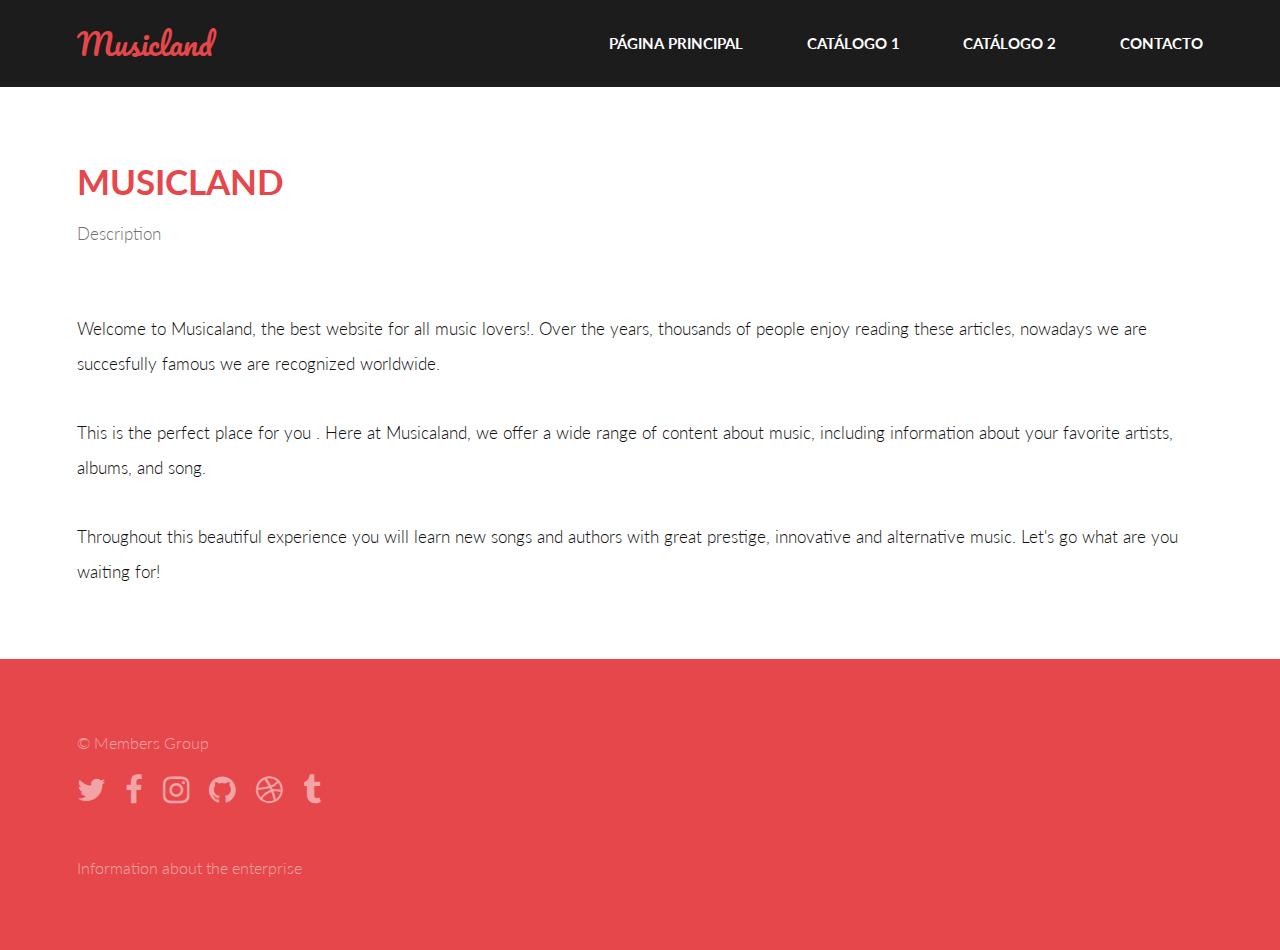
==== commit c31f8a2b: "proyecto actualizado" ====
--- a/pagina_web/index.html
+++ b/pagina_web/index.html
@@ -15,7 +15,7 @@
 		<!-- Header -->
 		<header id="header">
 			<div class="inner">
-				<a href="#" class="logo">Nombre de la web</a>
+				<a href="#" class="logo">Musicland</a>
 				<nav id="nav">
 					<a href="#">Página Principal</a>
 					<a href="web/catalogo_1.html">Catálogo 1</a>
@@ -30,15 +30,25 @@
 		<section id="main" >
 			<div class="inner">
 				<header class="major special">
-					<h1>Nombre de la web</h1>
-					<p>Descripción de la web</p>
+					<h1>Musicland</h1>
+					<p>Description</p>
 				</header>
 				<!-- imagen carácterística de la empresa o asociación -->
 				<a href="#" class="image fit"><img src="images/pic11.jpg" alt="" /></a>
 				<!-- texto introductorio en el que se detalle lo que hace la empresa o asociación -->
-				<p>Vis accumsan feugiat adipiscing nisl amet adipiscing accumsan blandit accumsan sapien blandit ac amet faucibus aliquet placerat commodo. Interdum ante aliquet commodo accumsan vis phasellus adipiscing. Ornare a in lacinia. Vestibulum accumsan ac metus massa tempor. Accumsan in lacinia ornare massa amet. Ac interdum ac non praesent. Cubilia lacinia interdum massa faucibus blandit nullam. Accumsan phasellus nunc integer. Accumsan euismod nunc adipiscing lacinia erat ut sit. Arcu amet. Id massa aliquet arcu accumsan lorem amet accumsan.</p>
-				<p>Amet nibh adipiscing adipiscing. Commodo ante vis placerat interdum massa massa primis. Tempus condimentum tempus non ac varius cubilia adipiscing placerat lorem turpis at. Aliquet lorem porttitor interdum. Amet lacus. Aliquam lobortis faucibus blandit ac phasellus. In amet magna non interdum volutpat porttitor metus a ante ac neque. Nisi turpis. Commodo col. Interdum adipiscing mollis ut aliquam id ante adipiscing commodo integer arcu amet Ac interdum ac non praesent. Cubilia lacinia interdum massa faucibus blandit nullam. Accumsan phasellus nunc integer. Accumsan euismod nunc adipiscing lacinia erat ut sit. Arcu amet. Id massa aliquet arcu accumsan lorem amet accumsan commodo odio cubilia ac eu interdum placerat placerat arcu commodo lobortis adipiscing semper ornare pellentesque.</p>
-				<p>Amet nibh adipiscing adipiscing. Commodo ante vis placerat interdum massa massa primis. Tempus condimentum tempus non ac varius cubilia adipiscing placerat lorem turpis at. Aliquet lorem porttitor interdum. Amet lacus. Aliquam lobortis faucibus blandit ac phasellus. In amet magna non interdum volutpat porttitor metus a ante ac neque. Nisi turpis. Commodo col. Interdum adipiscing mollis ut aliquam id ante adipiscing commodo integer arcu amet blandit adipiscing arcu ante.</p>
+				<p>
+					Welcome to Musicaland, the best website for all music lovers!. Over the years, thousands of people enjoy
+					reading these articles, nowadays we are succesfully famous we are recognized worldwide. 
+				</p>
+				<p>
+					This is the perfect place for you . Here at Musicaland, we offer a wide range of content about music, 
+					including information about your favorite artists, albums, and song.
+				</p>
+				<p>
+					Throughout this beautiful experience you will learn new songs and authors with great prestige, 
+					innovative and alternative music. Let's go what are you waiting for!
+					
+				</p>
 			</div>
 		</section>
 
@@ -46,7 +56,7 @@
 		<footer id="footer">
 			<div class="inner">
 				<div class="copyright">
-					&copy; 202X Integrantes del grupo
+					&copy; Members Group
 					<ul class="icons">
 						<li><a href="#" class="icon fa-twitter"><span class="label">Twitter</span></a></li>
 						<li><a href="#" class="icon fa-facebook"><span class="label">Facebook</span></a></li>
@@ -55,7 +65,7 @@
 						<li><a href="#" class="icon fa-dribbble"><span class="label">Dribbble</span></a></li>
 						<li><a href="#" class="icon fa-tumblr"><span class="label">Tumblr</span></a></li>
 					</ul>
-					Datos de la empresa o asosciación
+					Information about the enterprise
 				</div>
 			</div>
 		</footer>
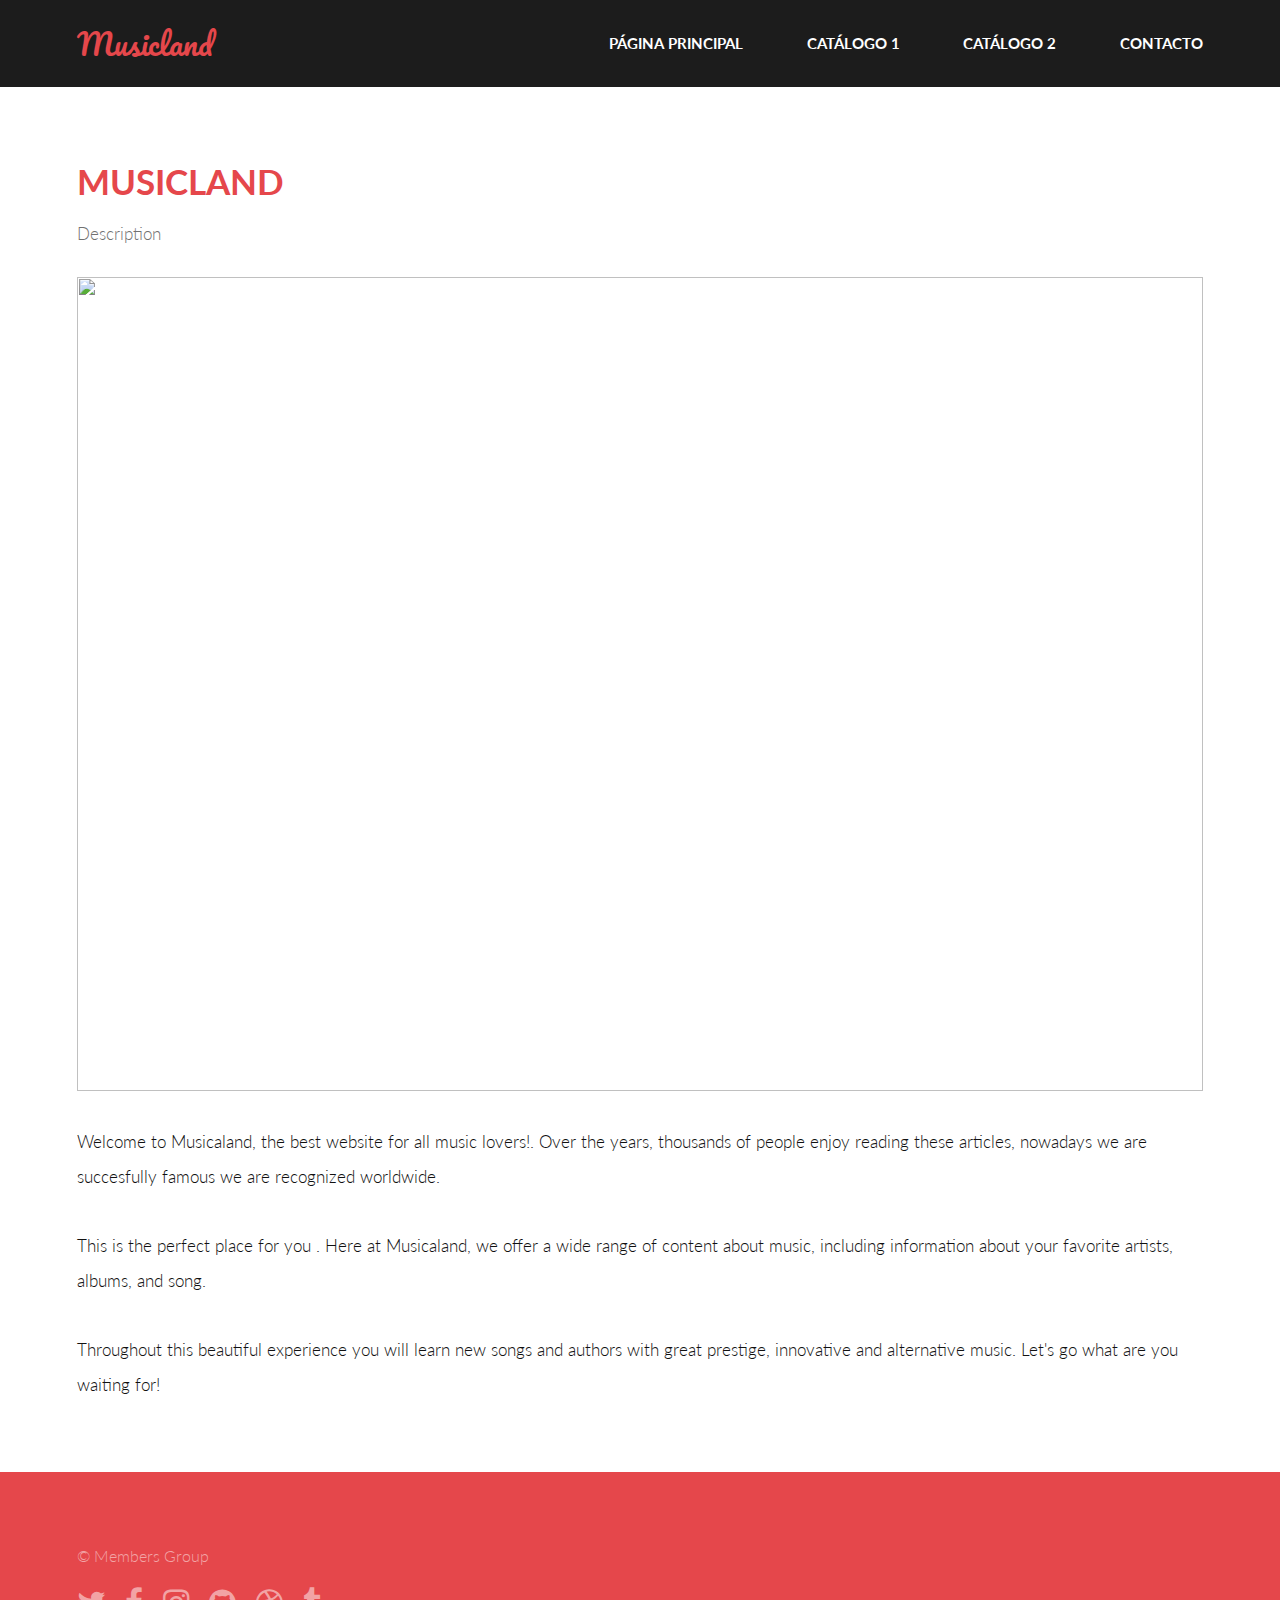
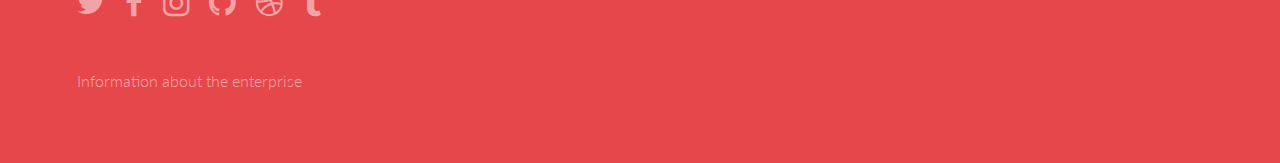
==== commit d1da2468: "creacion archivos xsl" ====
--- a/pagina_web/index.html
+++ b/pagina_web/index.html
@@ -1,8 +1,4 @@
-<!DOCTYPE HTML>
-<!--
-	Base de la plantilla creada por TEMPLATED y adapatada para la realización del
-	Proyecto dirigido a la validación, formateo y transformación de documentos XML
--->
+
 <html lang="es">
 	<head>
 		<title>UD6: Proyecto dirigido a la validación, formateo y transformación de documentos XML</title>
@@ -11,31 +7,28 @@
 		<link rel="stylesheet" href="assets/css/main.css" />
 	</head>
 	<body>
-
-		<!-- Header -->
 		<header id="header">
 			<div class="inner">
 				<a href="#" class="logo">Musicland</a>
 				<nav id="nav">
 					<a href="#">Página Principal</a>
-					<a href="web/catalogo_1.html">Catálogo 1</a>
-					<a href="web/catalogo_2.html">Catálogo 2</a>
+					<a href="web/tienda_discos1.xml">Catálogo 1</a>
+					<a href="web/tienda_discos2.xml">Catálogo 2</a>
 					<a href="web/contacto.html">Contacto</a>								
 				</nav>
 			</div>
 		</header>
 		<a href="#menu" class="navPanelToggle"><span class="fa fa-bars"></span></a>
 
-		<!-- Main -->
 		<section id="main" >
 			<div class="inner">
 				<header class="major special">
 					<h1>Musicland</h1>
 					<p>Description</p>
 				</header>
-				<!-- imagen carácterística de la empresa o asociación -->
+				
 				<a href="#" class="image fit"><img src="images/pic11.jpg" alt="" /></a>
-				<!-- texto introductorio en el que se detalle lo que hace la empresa o asociación -->
+				
 				<p>
 					Welcome to Musicaland, the best website for all music lovers!. Over the years, thousands of people enjoy
 					reading these articles, nowadays we are succesfully famous we are recognized worldwide. 
@@ -52,7 +45,7 @@
 			</div>
 		</section>
 
-		<!-- Footer -->
+
 		<footer id="footer">
 			<div class="inner">
 				<div class="copyright">
@@ -70,7 +63,6 @@
 			</div>
 		</footer>
 
-		<!-- Scripts -->
 		<script src="assets/js/jquery.min.js"></script>
 		<script src="assets/js/skel.min.js"></script>
 		<script src="assets/js/util.js"></script>
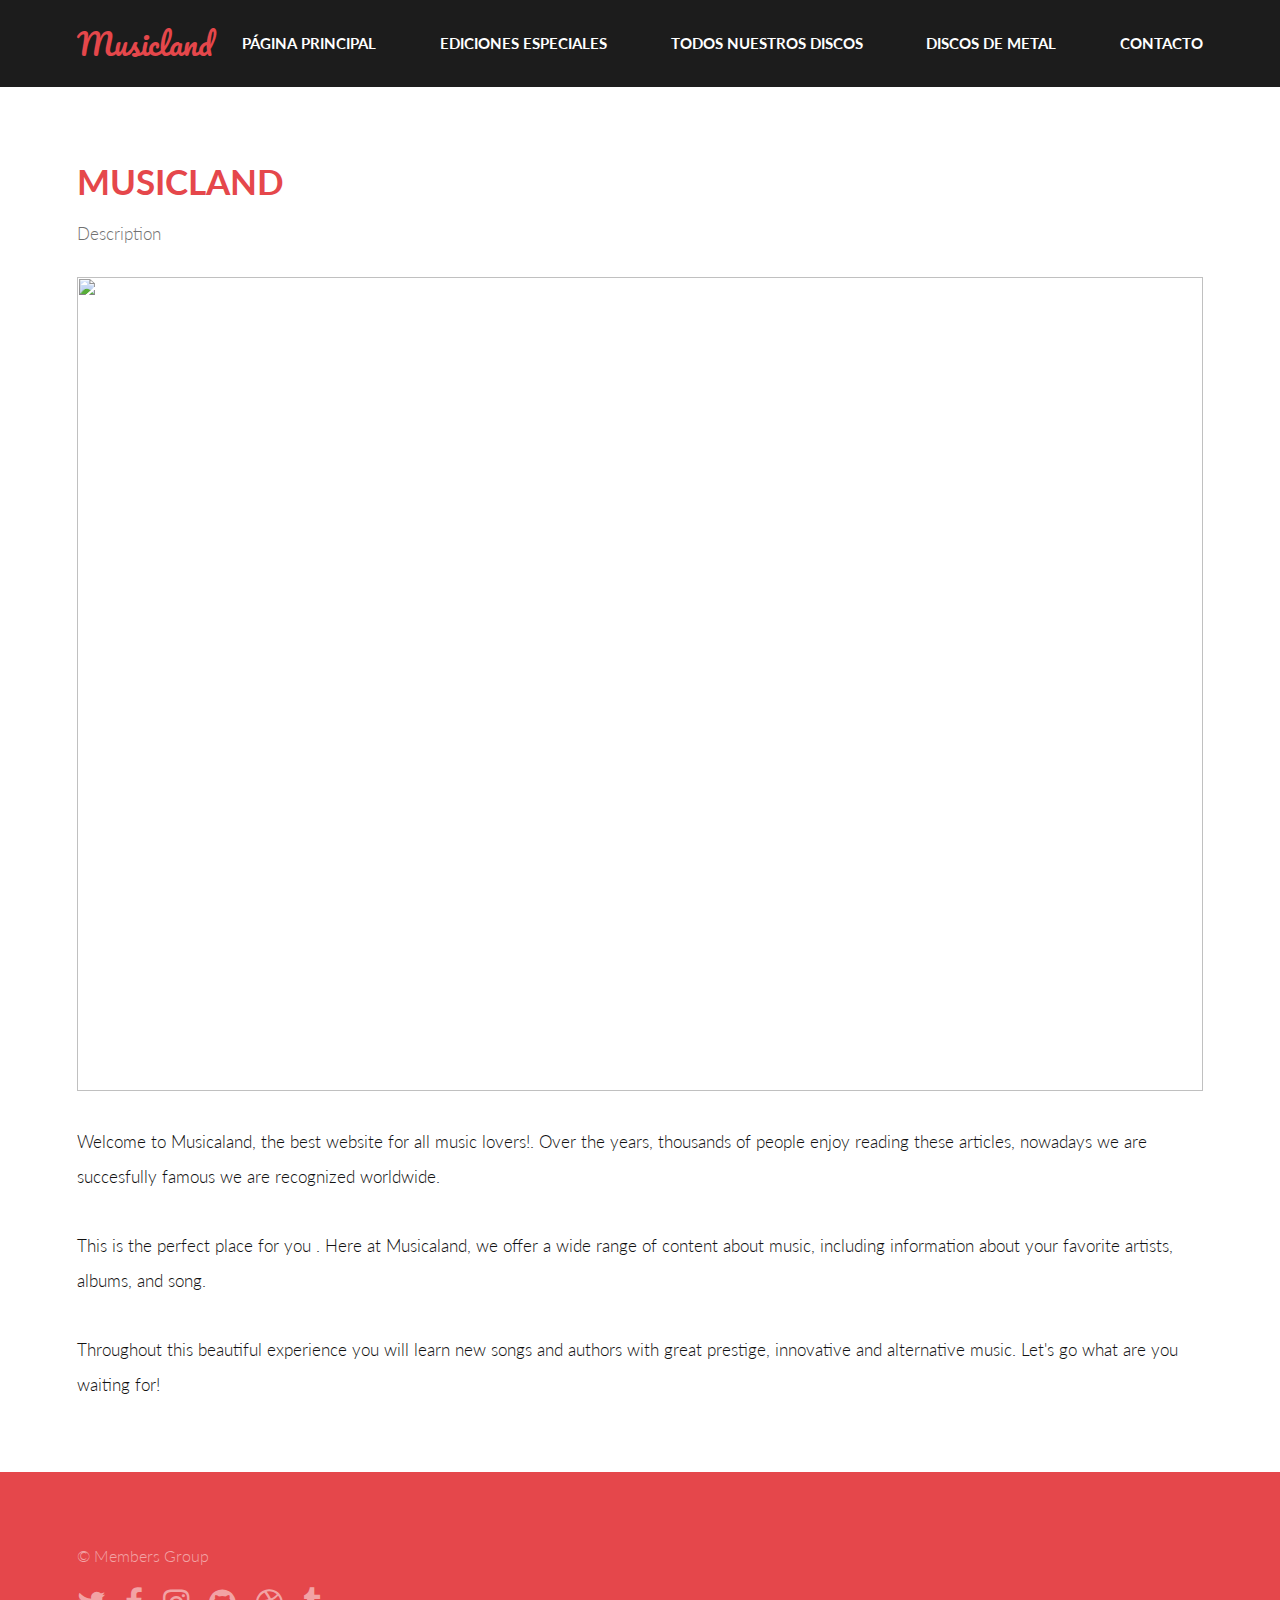
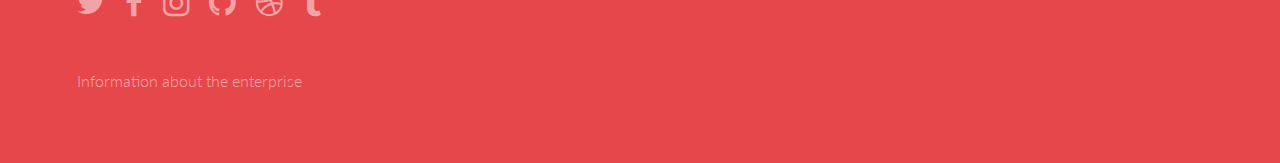
==== commit 697060a3: "pagina xslt 3" ====
--- a/pagina_web/index.html
+++ b/pagina_web/index.html
@@ -1,72 +1,75 @@
+<html lang="es">
 
-<html lang="es">
-	<head>
-		<title>UD6: Proyecto dirigido a la validación, formateo y transformación de documentos XML</title>
-		<meta charset="utf-8" />
-		<meta name="viewport" content="width=device-width, initial-scale=1, user-scalable=no" />
-		<link rel="stylesheet" href="assets/css/main.css" />
-	</head>
-	<body>
-		<header id="header">
-			<div class="inner">
-				<a href="#" class="logo">Musicland</a>
-				<nav id="nav">
-					<a href="#">Página Principal</a>
-					<a href="web/tienda_discos1.xml">Catálogo 1</a>
-					<a href="web/tienda_discos2.xml">Catálogo 2</a>
-					<a href="web/contacto.html">Contacto</a>								
-				</nav>
-			</div>
-		</header>
-		<a href="#menu" class="navPanelToggle"><span class="fa fa-bars"></span></a>
+<head>
+	<title>UD6: Proyecto dirigido a la validación, formateo y transformación de documentos XML</title>
+	<meta charset="utf-8" />
+	<meta name="viewport" content="width=device-width, initial-scale=1, user-scalable=no" />
+	<link rel="stylesheet" href="assets/css/main.css" />
+</head>
 
-		<section id="main" >
-			<div class="inner">
-				<header class="major special">
-					<h1>Musicland</h1>
-					<p>Description</p>
-				</header>
-				
-				<a href="#" class="image fit"><img src="images/pic11.jpg" alt="" /></a>
-				
-				<p>
-					Welcome to Musicaland, the best website for all music lovers!. Over the years, thousands of people enjoy
-					reading these articles, nowadays we are succesfully famous we are recognized worldwide. 
-				</p>
-				<p>
-					This is the perfect place for you . Here at Musicaland, we offer a wide range of content about music, 
-					including information about your favorite artists, albums, and song.
-				</p>
-				<p>
-					Throughout this beautiful experience you will learn new songs and authors with great prestige, 
-					innovative and alternative music. Let's go what are you waiting for!
-					
-				</p>
-			</div>
-		</section>
+<body>
+	<header id="header">
+		<div class="inner">
+			<a href="#" class="logo">Musicland</a>
+			<nav id="nav">
+				<a href="index.html">Página Principal</a>
+				<a href="web/tienda_discos1.xml">Ediciones Especiales</a>
+				<a href="web/tienda_discos2.xml">Todos Nuestros Discos</a>
+				<a href="web/tienda_discos3.xml">Discos De Metal</a>
+				<a href="web/contacto.html">Contacto</a>
+			</nav>
+		</div>
+	</header>
+	<a href="#menu" class="navPanelToggle"><span class="fa fa-bars"></span></a>
+
+	<section id="main">
+		<div class="inner">
+			<header class="major special">
+				<h1>Musicland</h1>
+				<p>Description</p>
+			</header>
+
+			<a href="#" class="image fit"><img src="images/pic11.jpg" alt="" /></a>
+
+			<p>
+				Welcome to Musicaland, the best website for all music lovers!. Over the years, thousands of people enjoy
+				reading these articles, nowadays we are succesfully famous we are recognized worldwide.
+			</p>
+			<p>
+				This is the perfect place for you . Here at Musicaland, we offer a wide range of content about music,
+				including information about your favorite artists, albums, and song.
+			</p>
+			<p>
+				Throughout this beautiful experience you will learn new songs and authors with great prestige,
+				innovative and alternative music. Let's go what are you waiting for!
+
+			</p>
+		</div>
+	</section>
 
 
-		<footer id="footer">
-			<div class="inner">
-				<div class="copyright">
-					&copy; Members Group
-					<ul class="icons">
-						<li><a href="#" class="icon fa-twitter"><span class="label">Twitter</span></a></li>
-						<li><a href="#" class="icon fa-facebook"><span class="label">Facebook</span></a></li>
-						<li><a href="#" class="icon fa-instagram"><span class="label">Instagram</span></a></li>
-						<li><a href="#" class="icon fa-github"><span class="label">Github</span></a></li>
-						<li><a href="#" class="icon fa-dribbble"><span class="label">Dribbble</span></a></li>
-						<li><a href="#" class="icon fa-tumblr"><span class="label">Tumblr</span></a></li>
-					</ul>
-					Information about the enterprise
-				</div>
+	<footer id="footer">
+		<div class="inner">
+			<div class="copyright">
+				&copy; Members Group
+				<ul class="icons">
+					<li><a href="#" class="icon fa-twitter"><span class="label">Twitter</span></a></li>
+					<li><a href="#" class="icon fa-facebook"><span class="label">Facebook</span></a></li>
+					<li><a href="#" class="icon fa-instagram"><span class="label">Instagram</span></a></li>
+					<li><a href="#" class="icon fa-github"><span class="label">Github</span></a></li>
+					<li><a href="#" class="icon fa-dribbble"><span class="label">Dribbble</span></a></li>
+					<li><a href="#" class="icon fa-tumblr"><span class="label">Tumblr</span></a></li>
+				</ul>
+				Information about the enterprise
 			</div>
-		</footer>
+		</div>
+	</footer>
 
-		<script src="assets/js/jquery.min.js"></script>
-		<script src="assets/js/skel.min.js"></script>
-		<script src="assets/js/util.js"></script>
-		<script src="assets/js/main.js"></script>
+	<script src="assets/js/jquery.min.js"></script>
+	<script src="assets/js/skel.min.js"></script>
+	<script src="assets/js/util.js"></script>
+	<script src="assets/js/main.js"></script>
 
-	</body>
+</body>
+
 </html>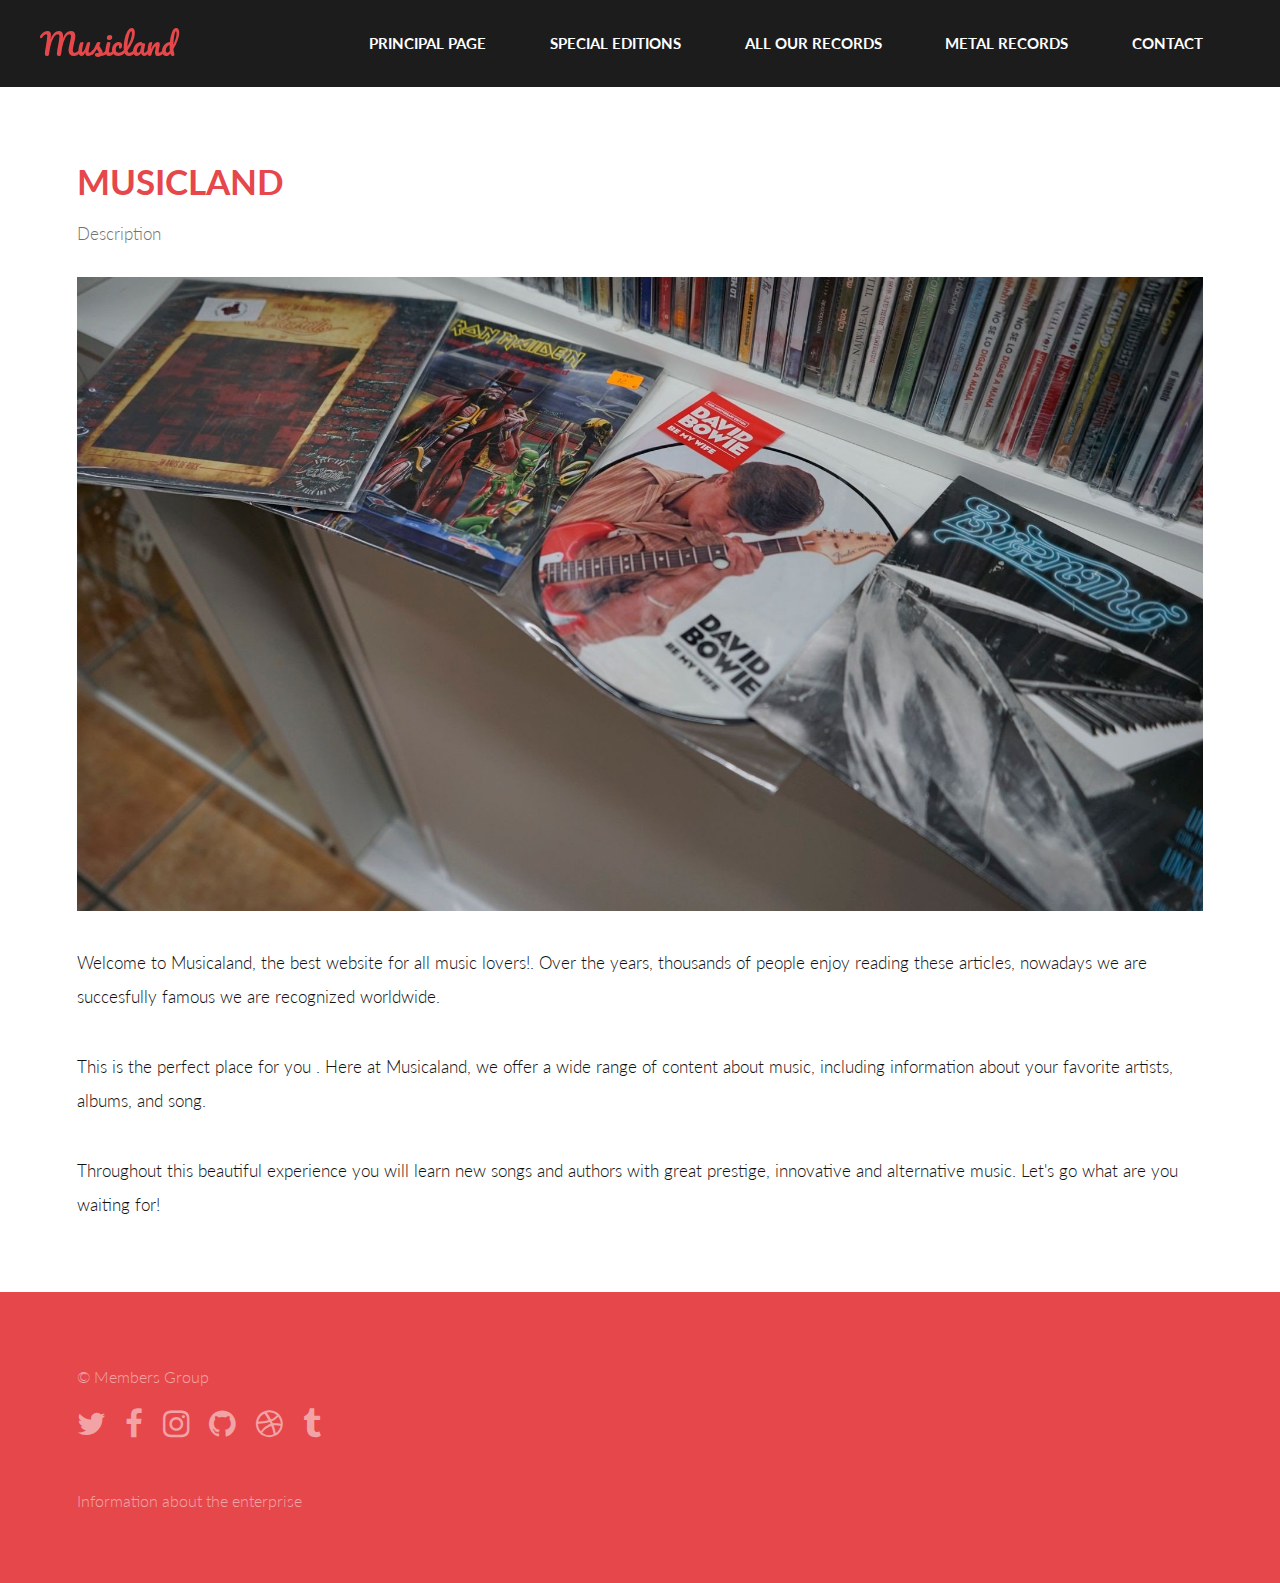
==== commit 5c90f2b7: "modificacion paginas" ====
--- a/pagina_web/index.html
+++ b/pagina_web/index.html
@@ -12,11 +12,11 @@
 		<div class="inner">
 			<a href="#" class="logo">Musicland</a>
 			<nav id="nav">
-				<a href="index.html">Página Principal</a>
-				<a href="web/tienda_discos1.xml">Ediciones Especiales</a>
-				<a href="web/tienda_discos2.xml">Todos Nuestros Discos</a>
-				<a href="web/tienda_discos3.xml">Discos De Metal</a>
-				<a href="web/contacto.html">Contacto</a>
+				<a href="index.html">Principal Page</a>
+				<a href="web/tienda_discos1.xml">Special Editions</a>
+				<a href="web/tienda_discos2.xml">All Our Records</a>
+				<a href="web/tienda_discos3.xml">Metal Records</a>
+				<a href="web/contacto.html">Contact</a>
 			</nav>
 		</div>
 	</header>
@@ -29,7 +29,7 @@
 				<p>Description</p>
 			</header>
 
-			<a href="#" class="image fit"><img src="images/pic11.jpg" alt="" /></a>
+			<a href="#" class="image fit"><img src="images/index-discos.jpg" alt="" /></a>
 
 			<p>
 				Welcome to Musicaland, the best website for all music lovers!. Over the years, thousands of people enjoy
--- a/pagina_web/assets/css/main.css
+++ b/pagina_web/assets/css/main.css
@@ -3153,7 +3153,9 @@
 			line-height: inherit;
 			margin: 0;
 			padding: 0;
-			position: absolute;
+			position: fixed;
+			text-align: left;
+			margin-left: 40px;
 			top: 0;
 			color: #e5474b;
 			font-size: 1.75em;
